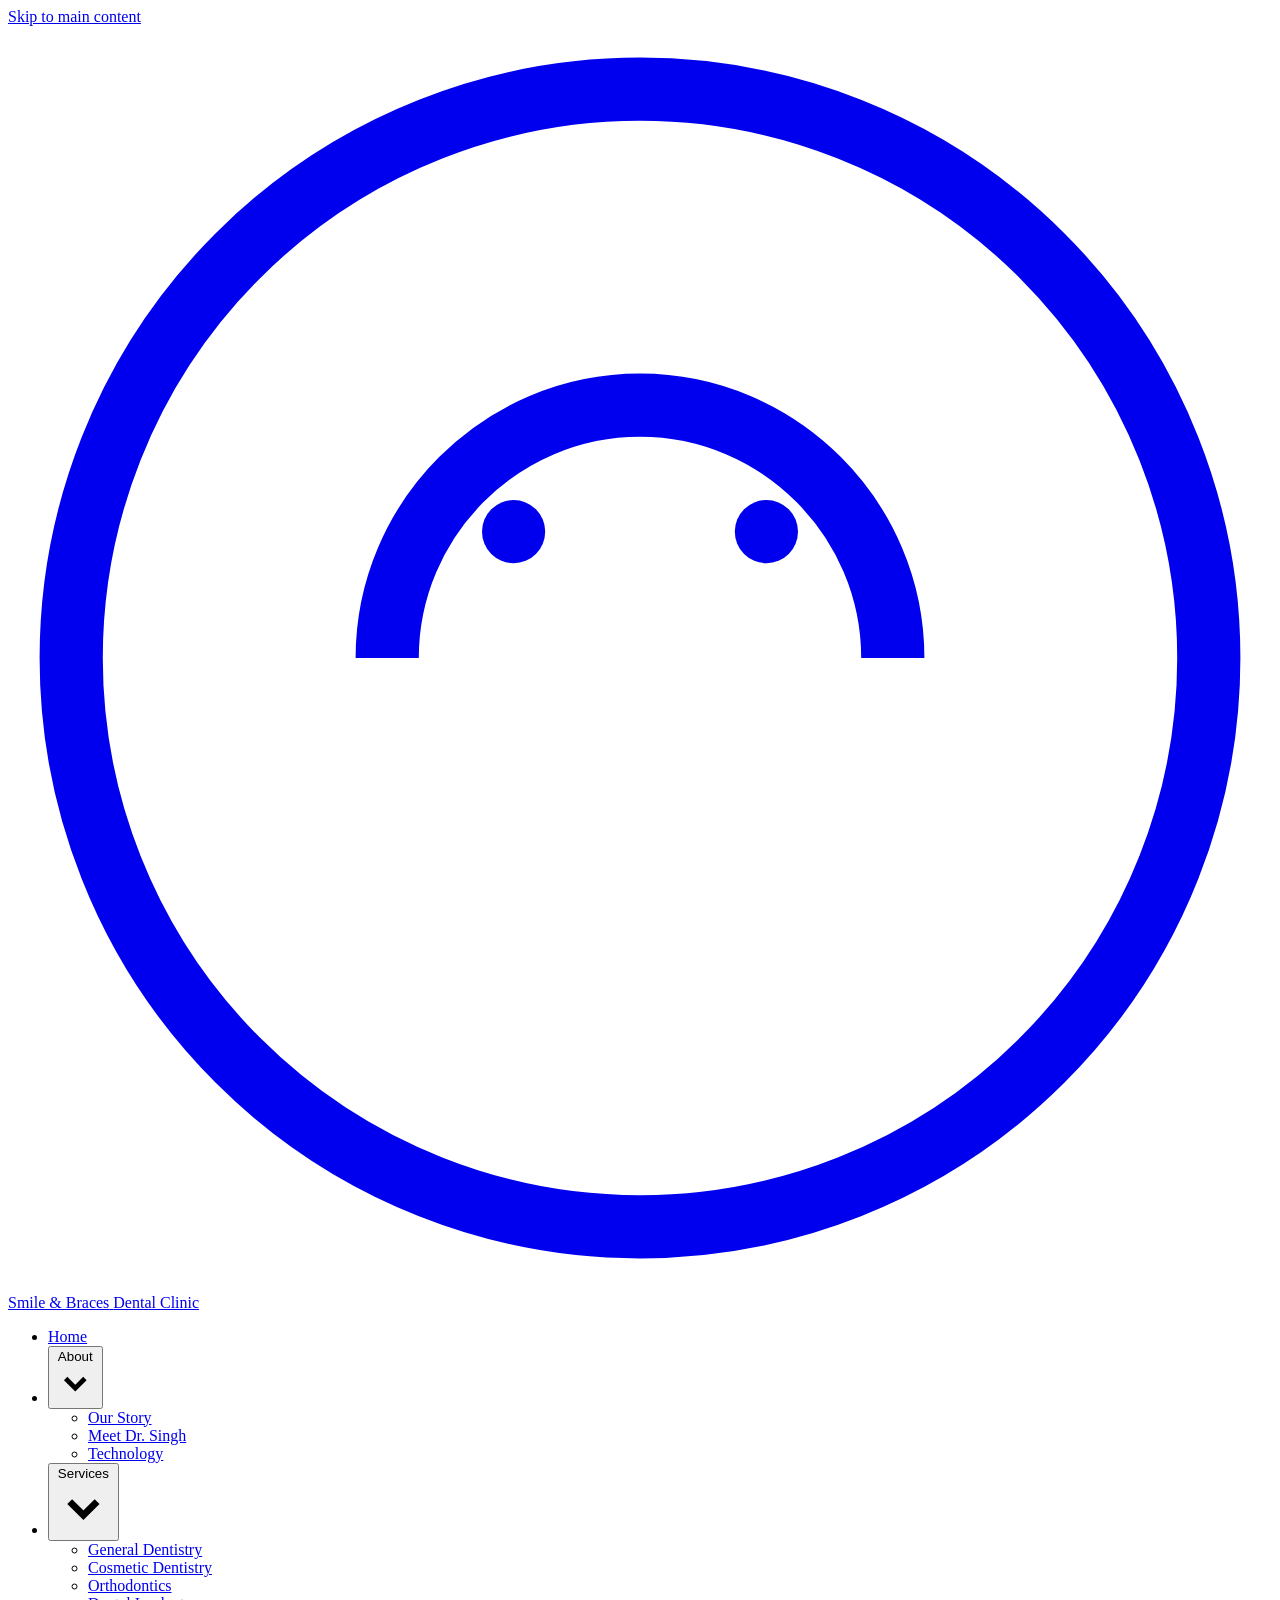
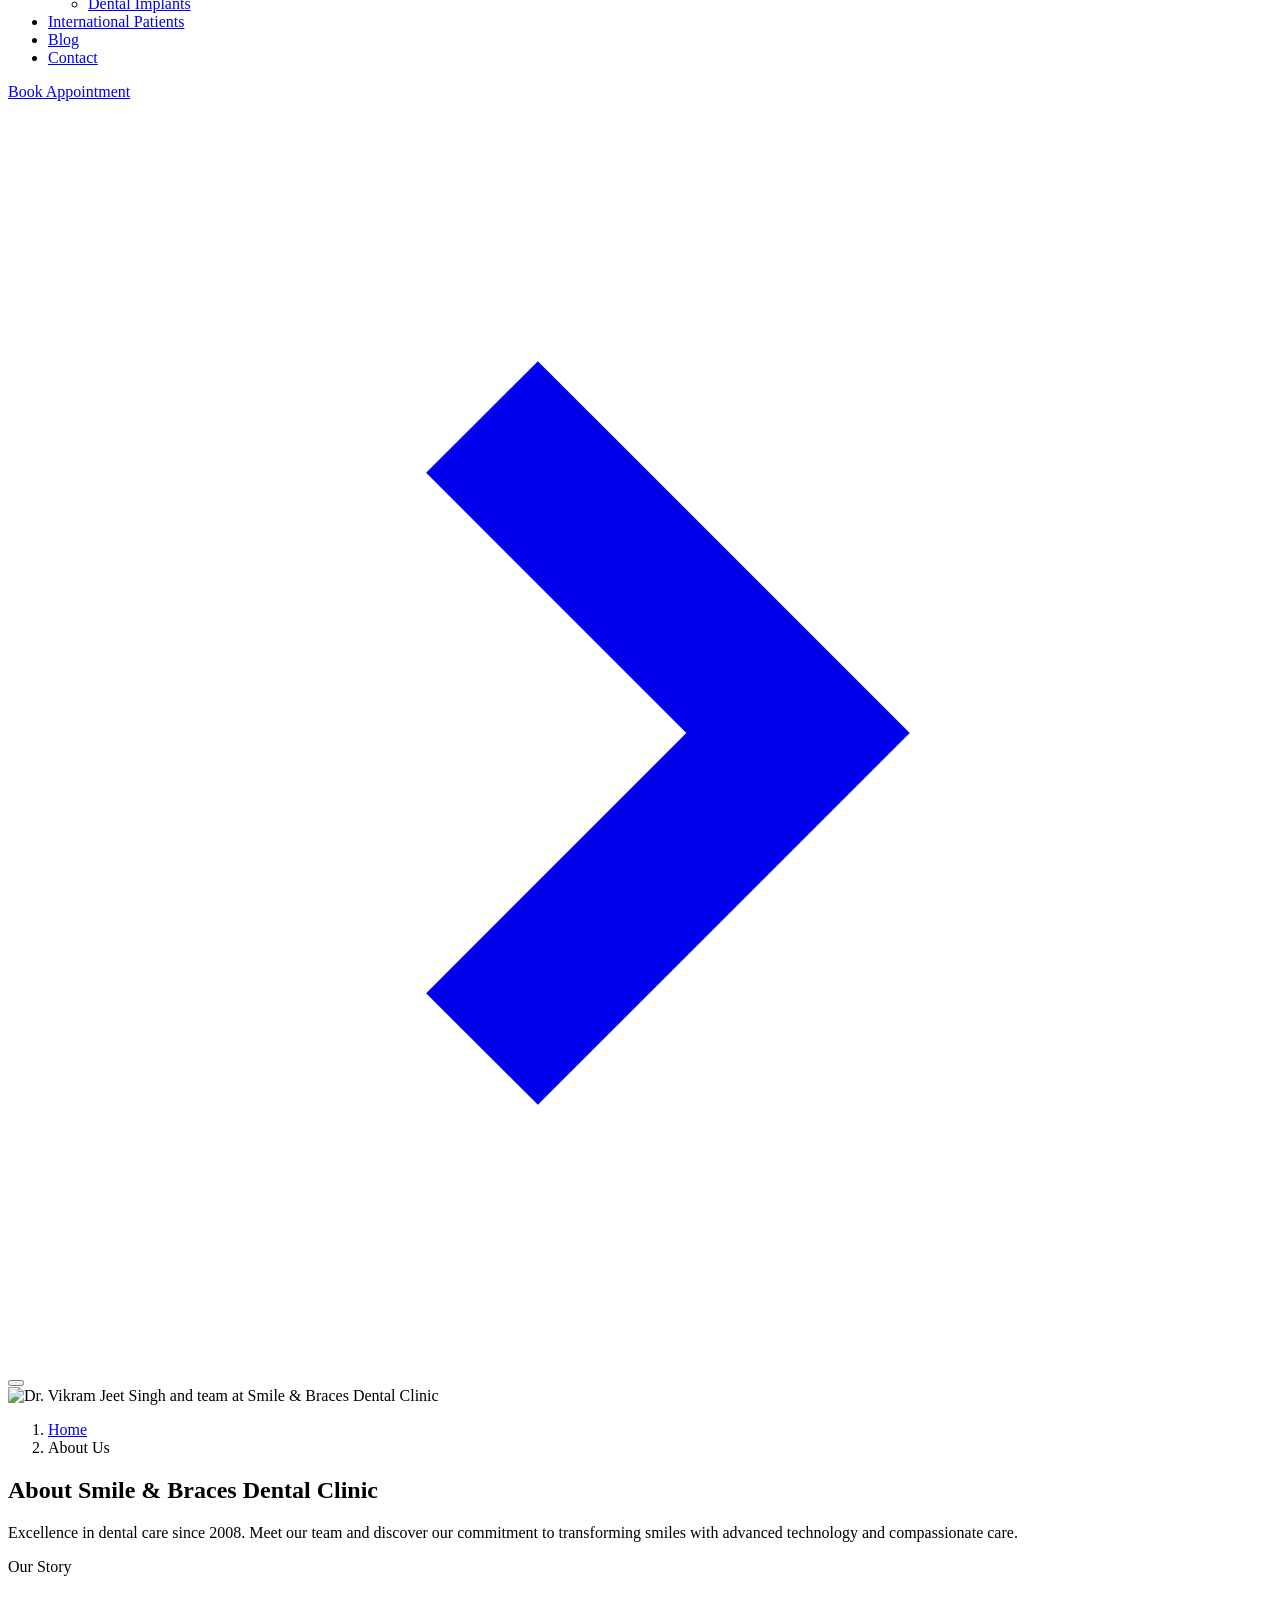
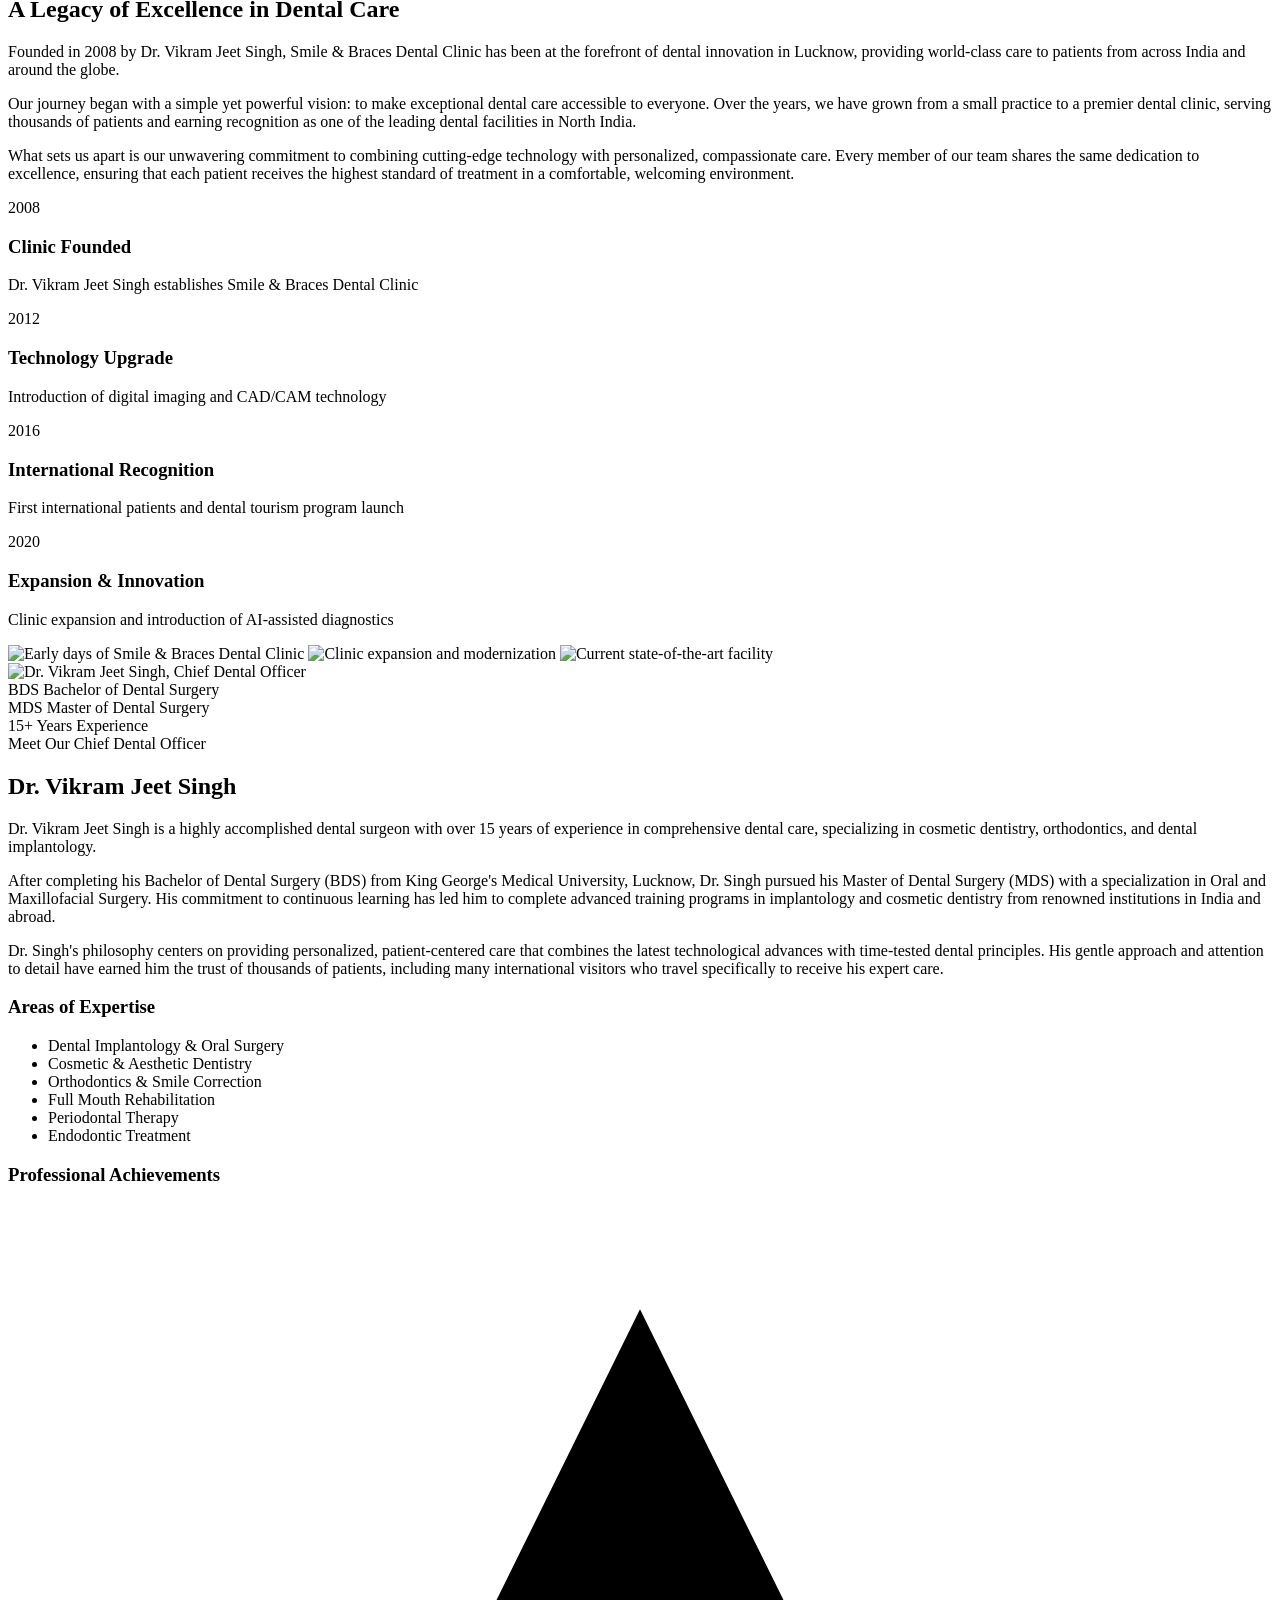
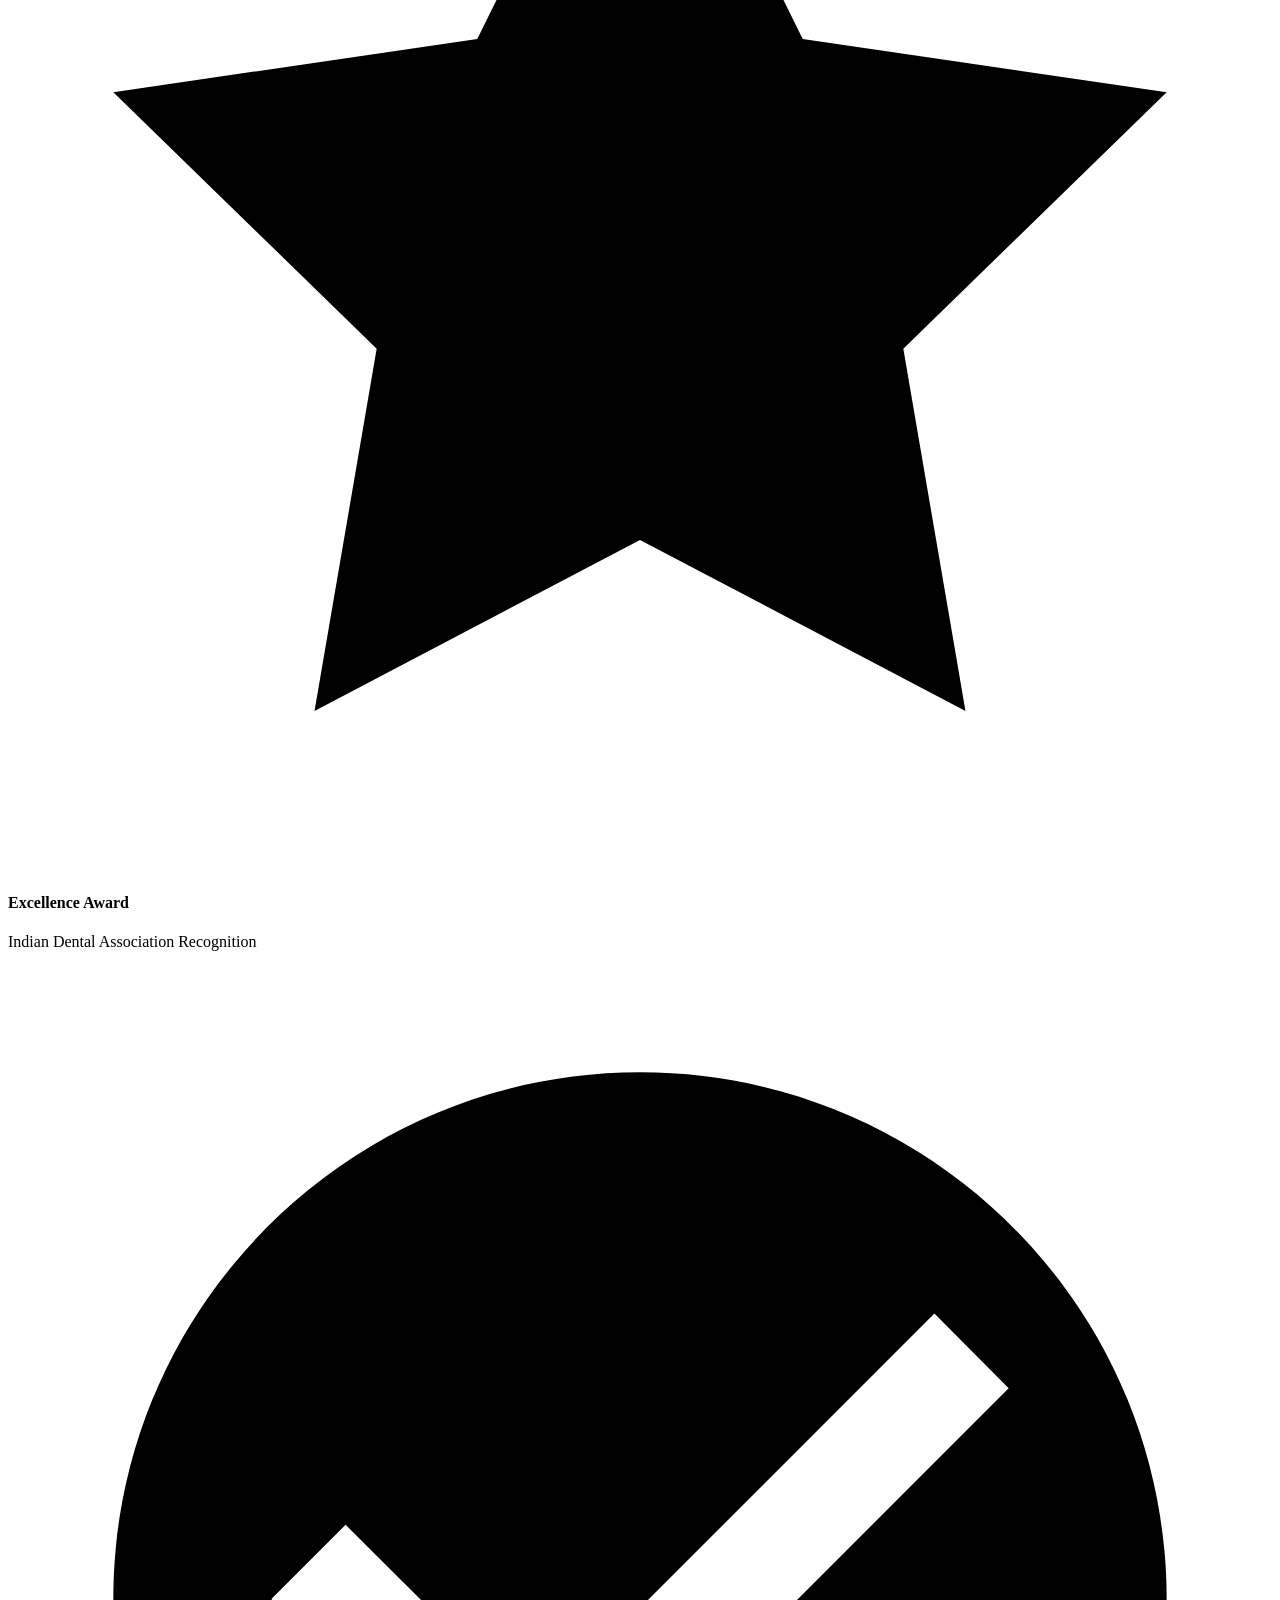
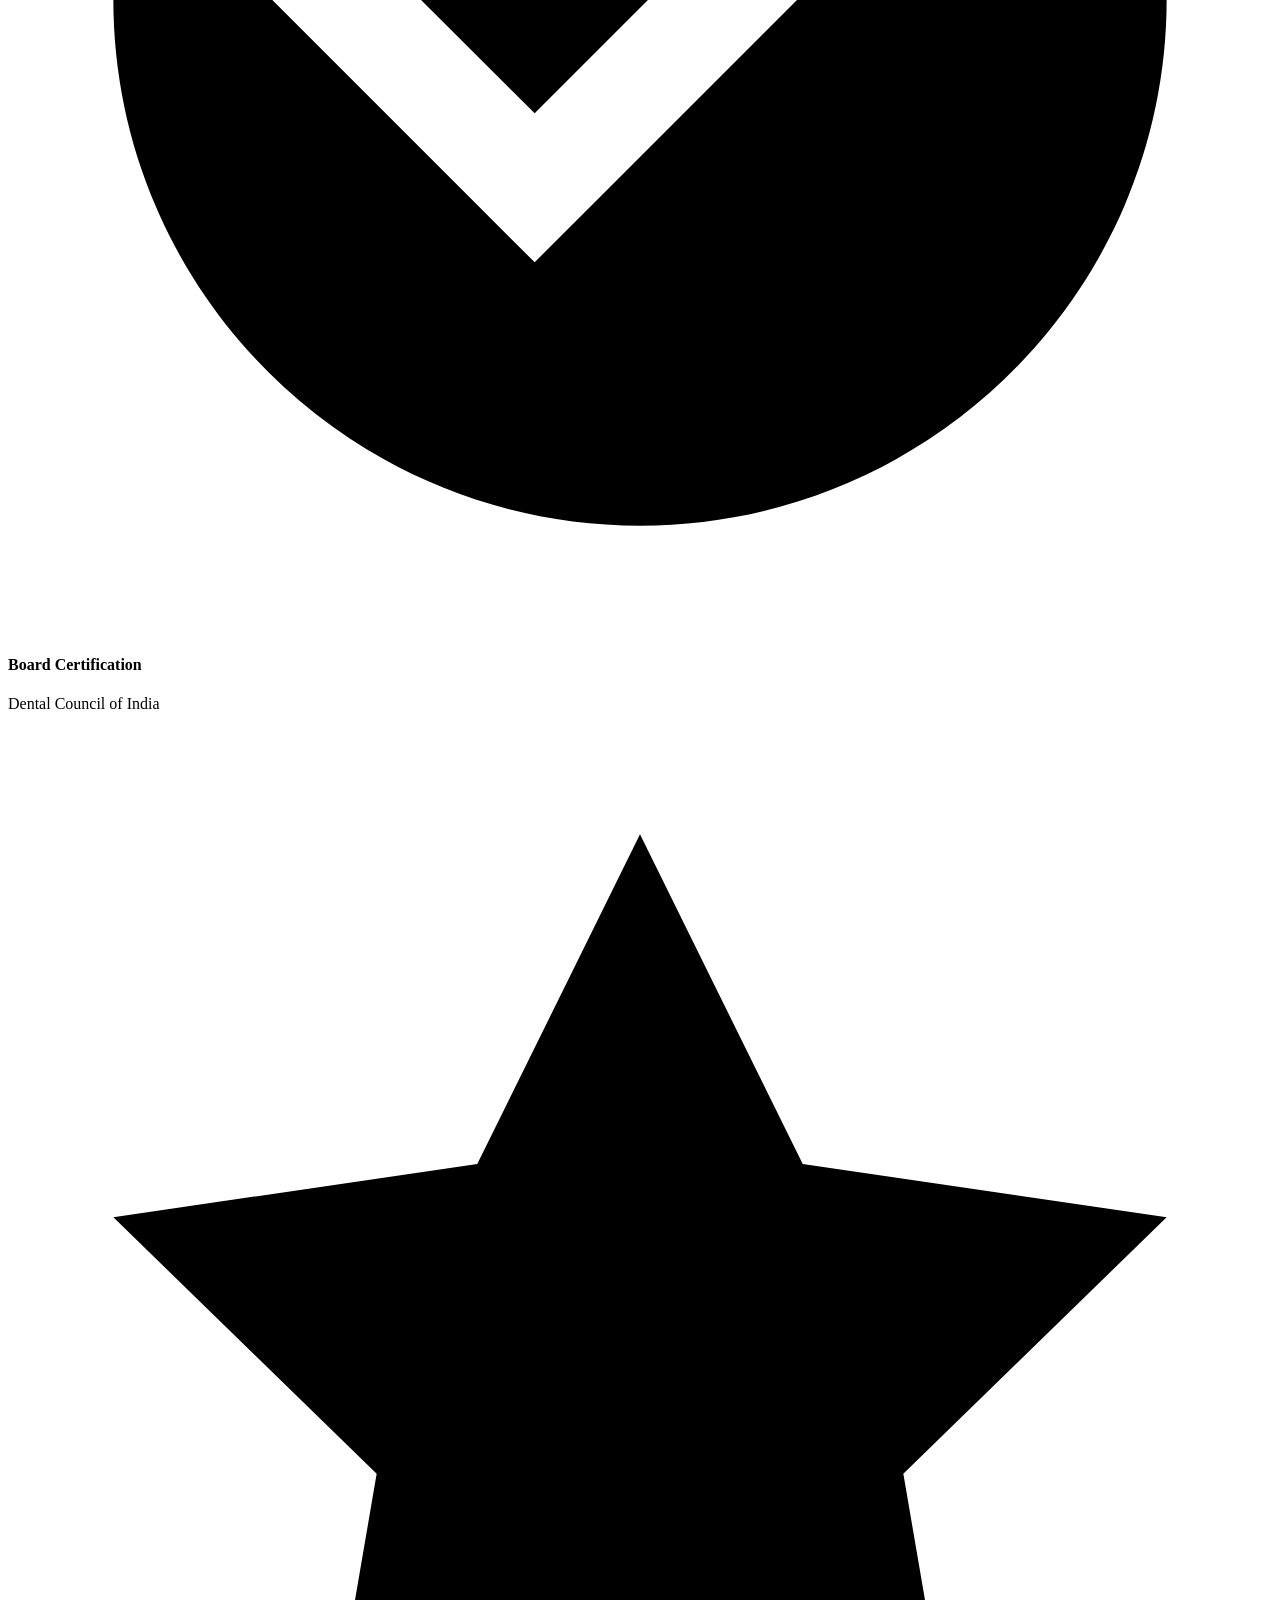
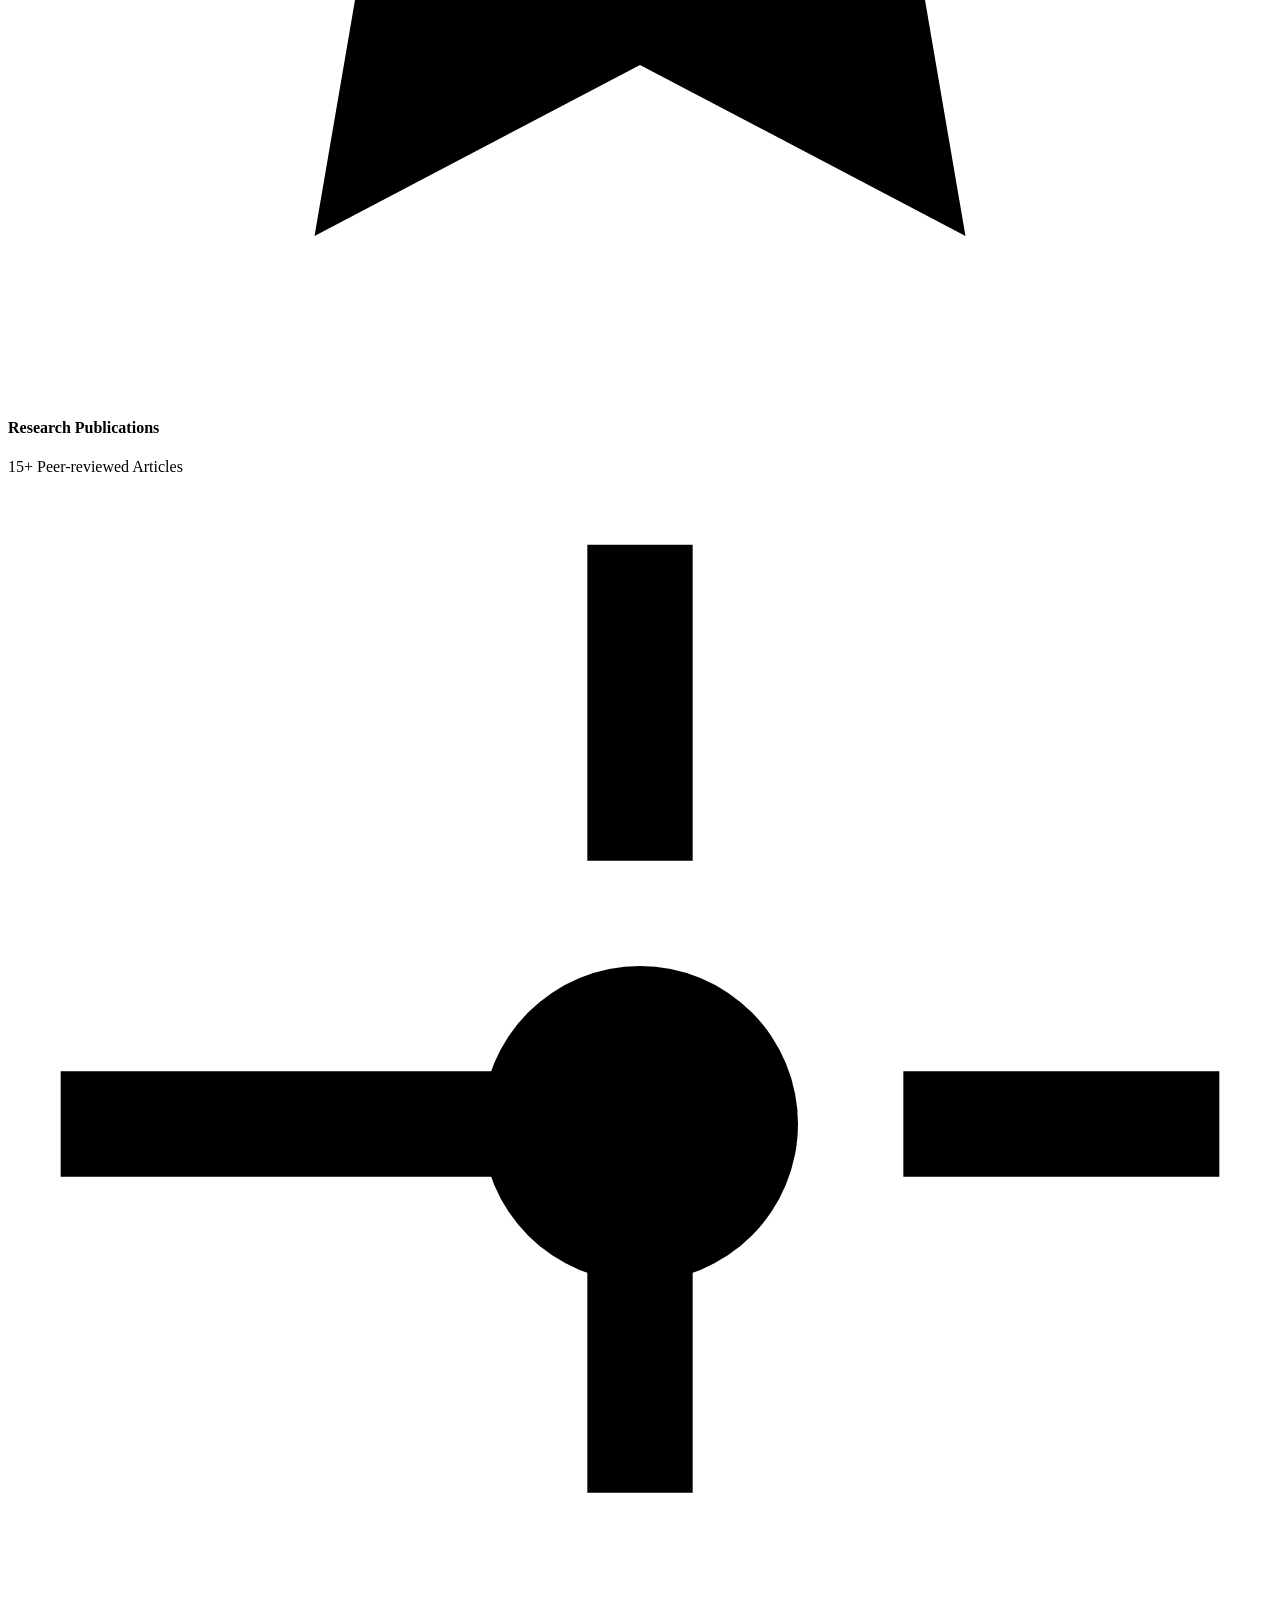
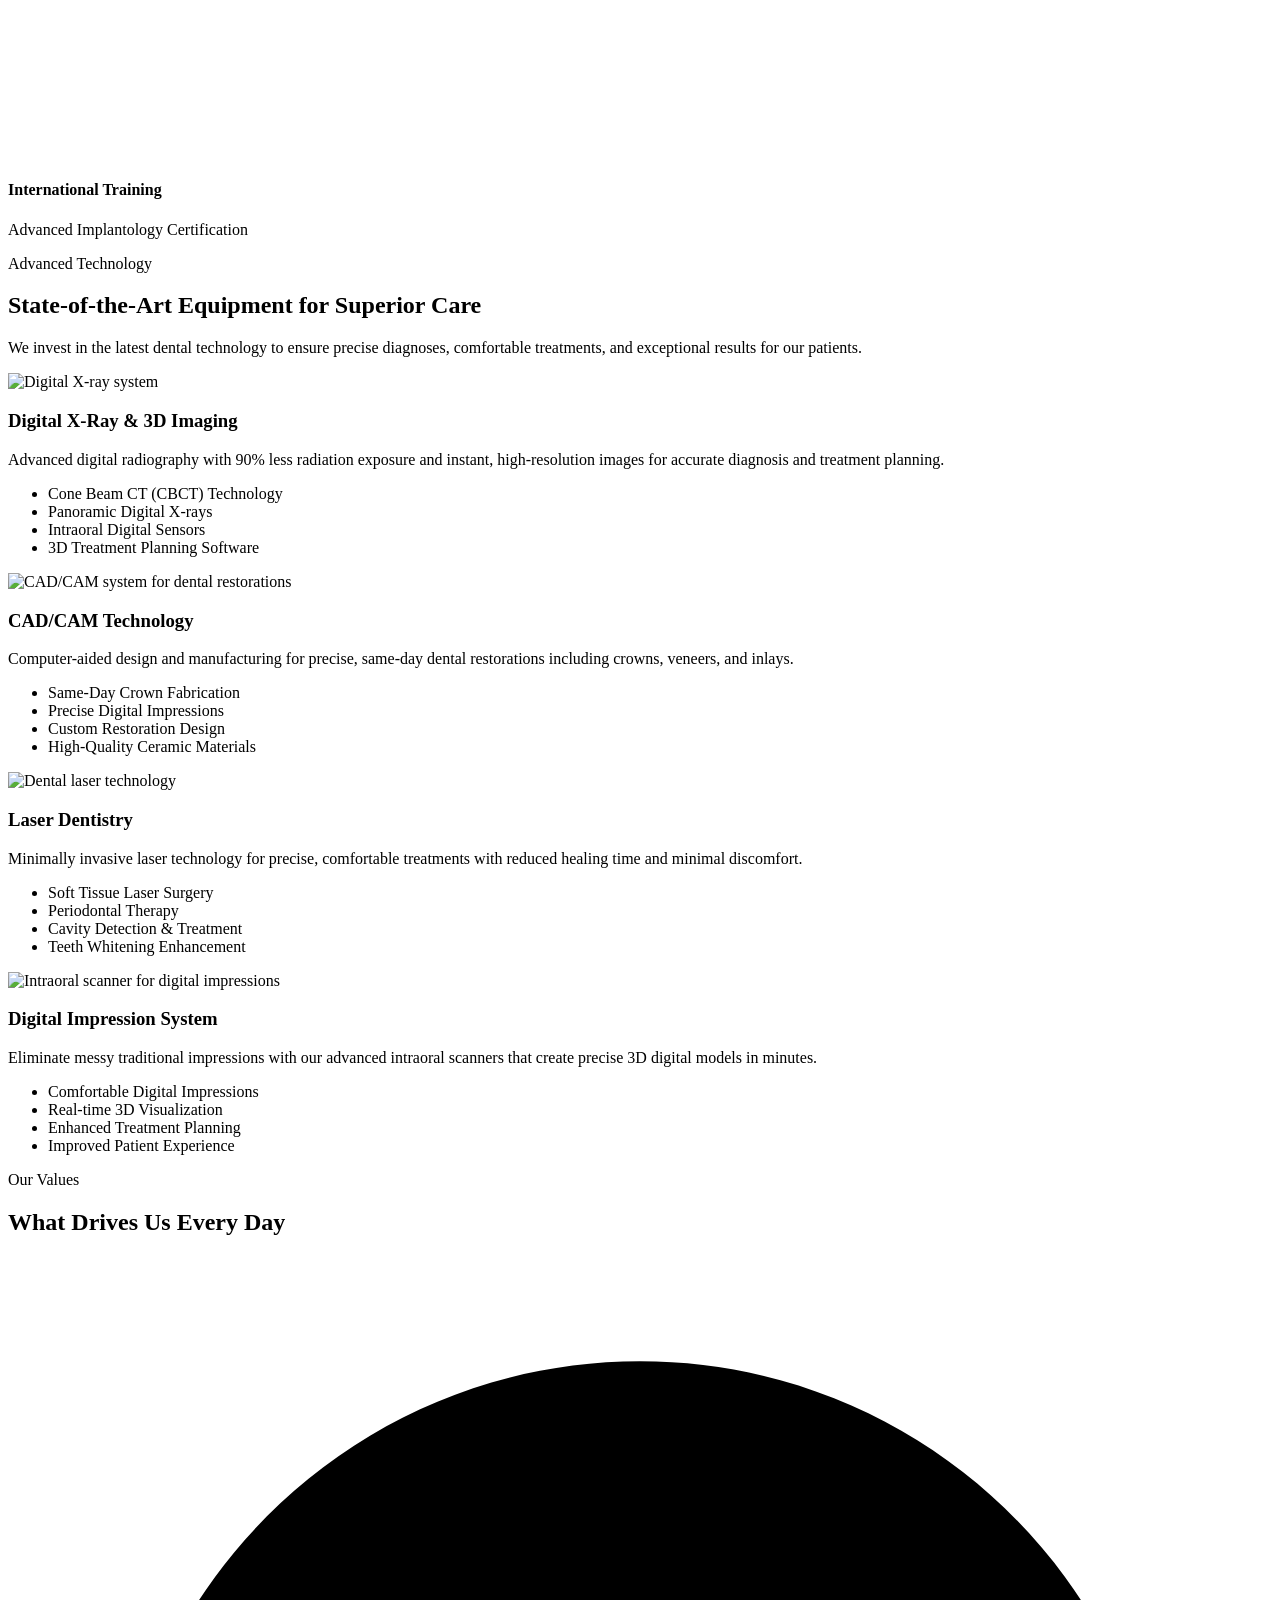
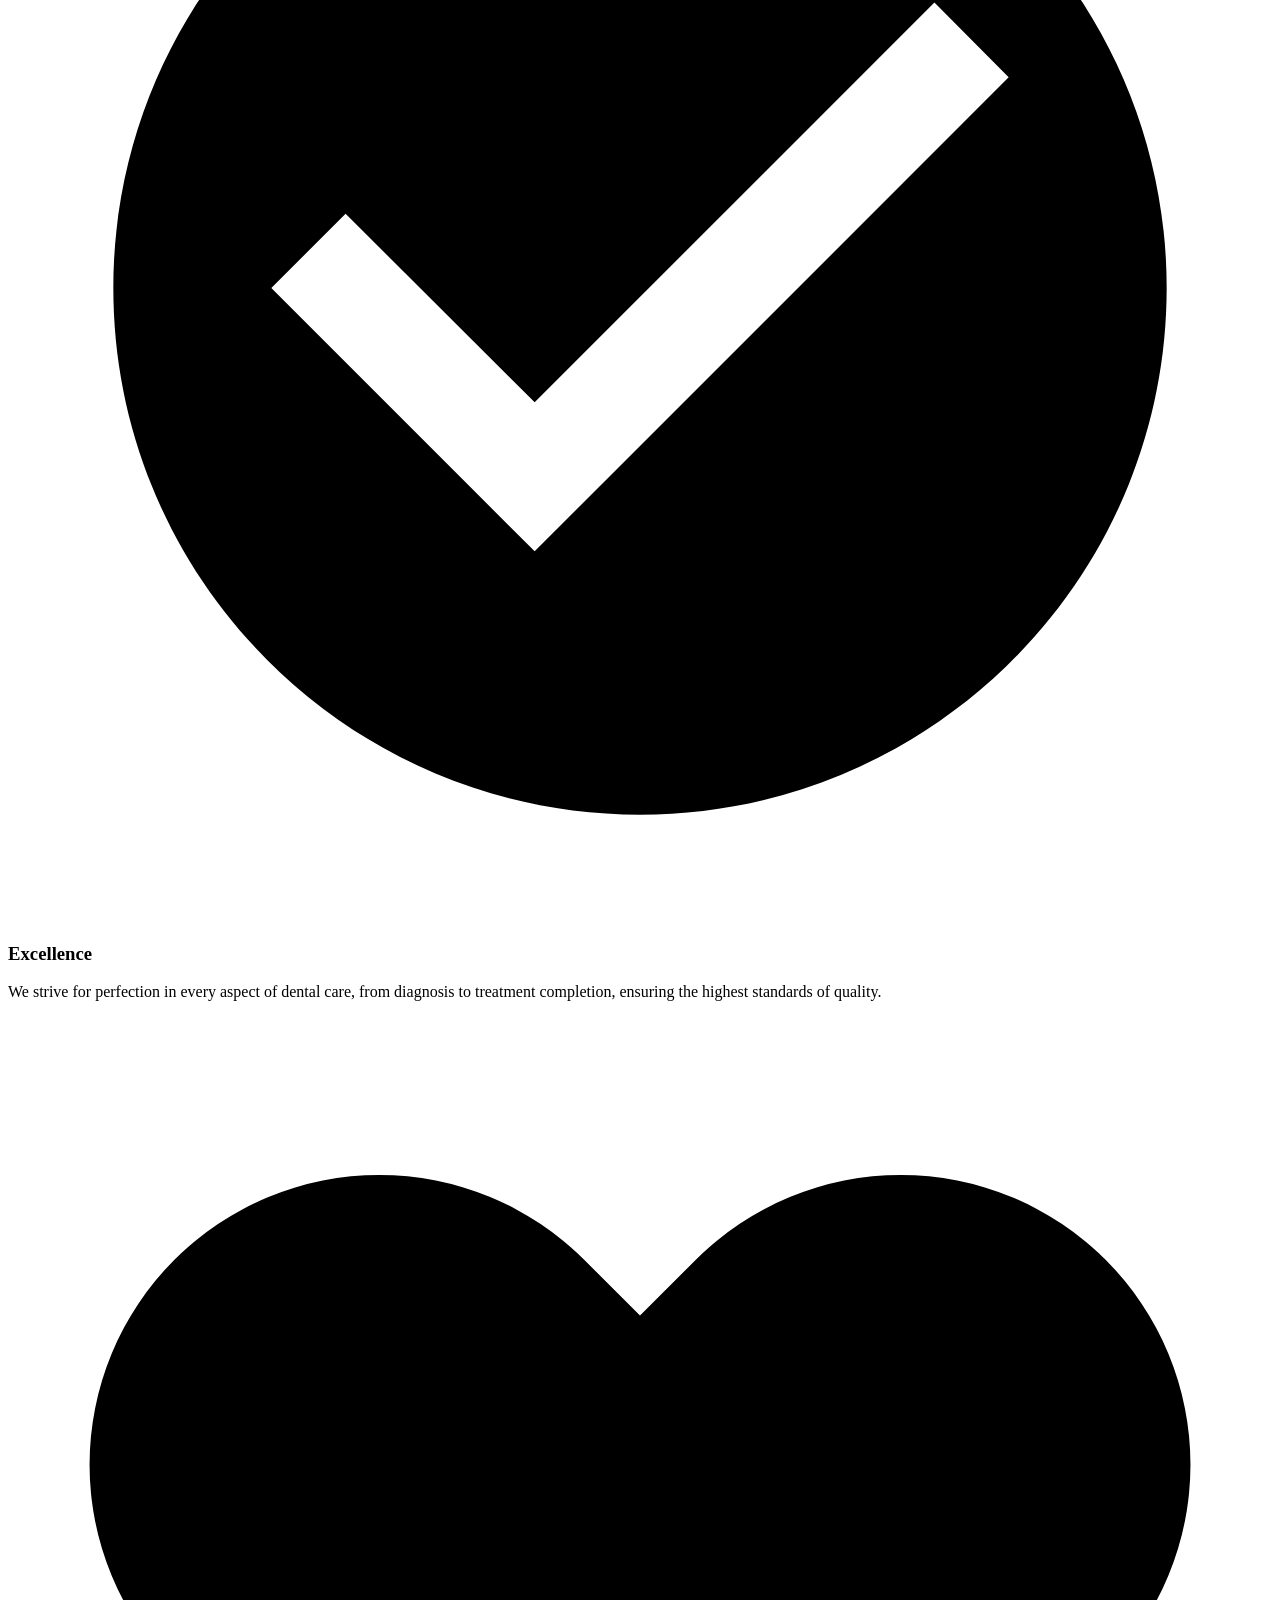
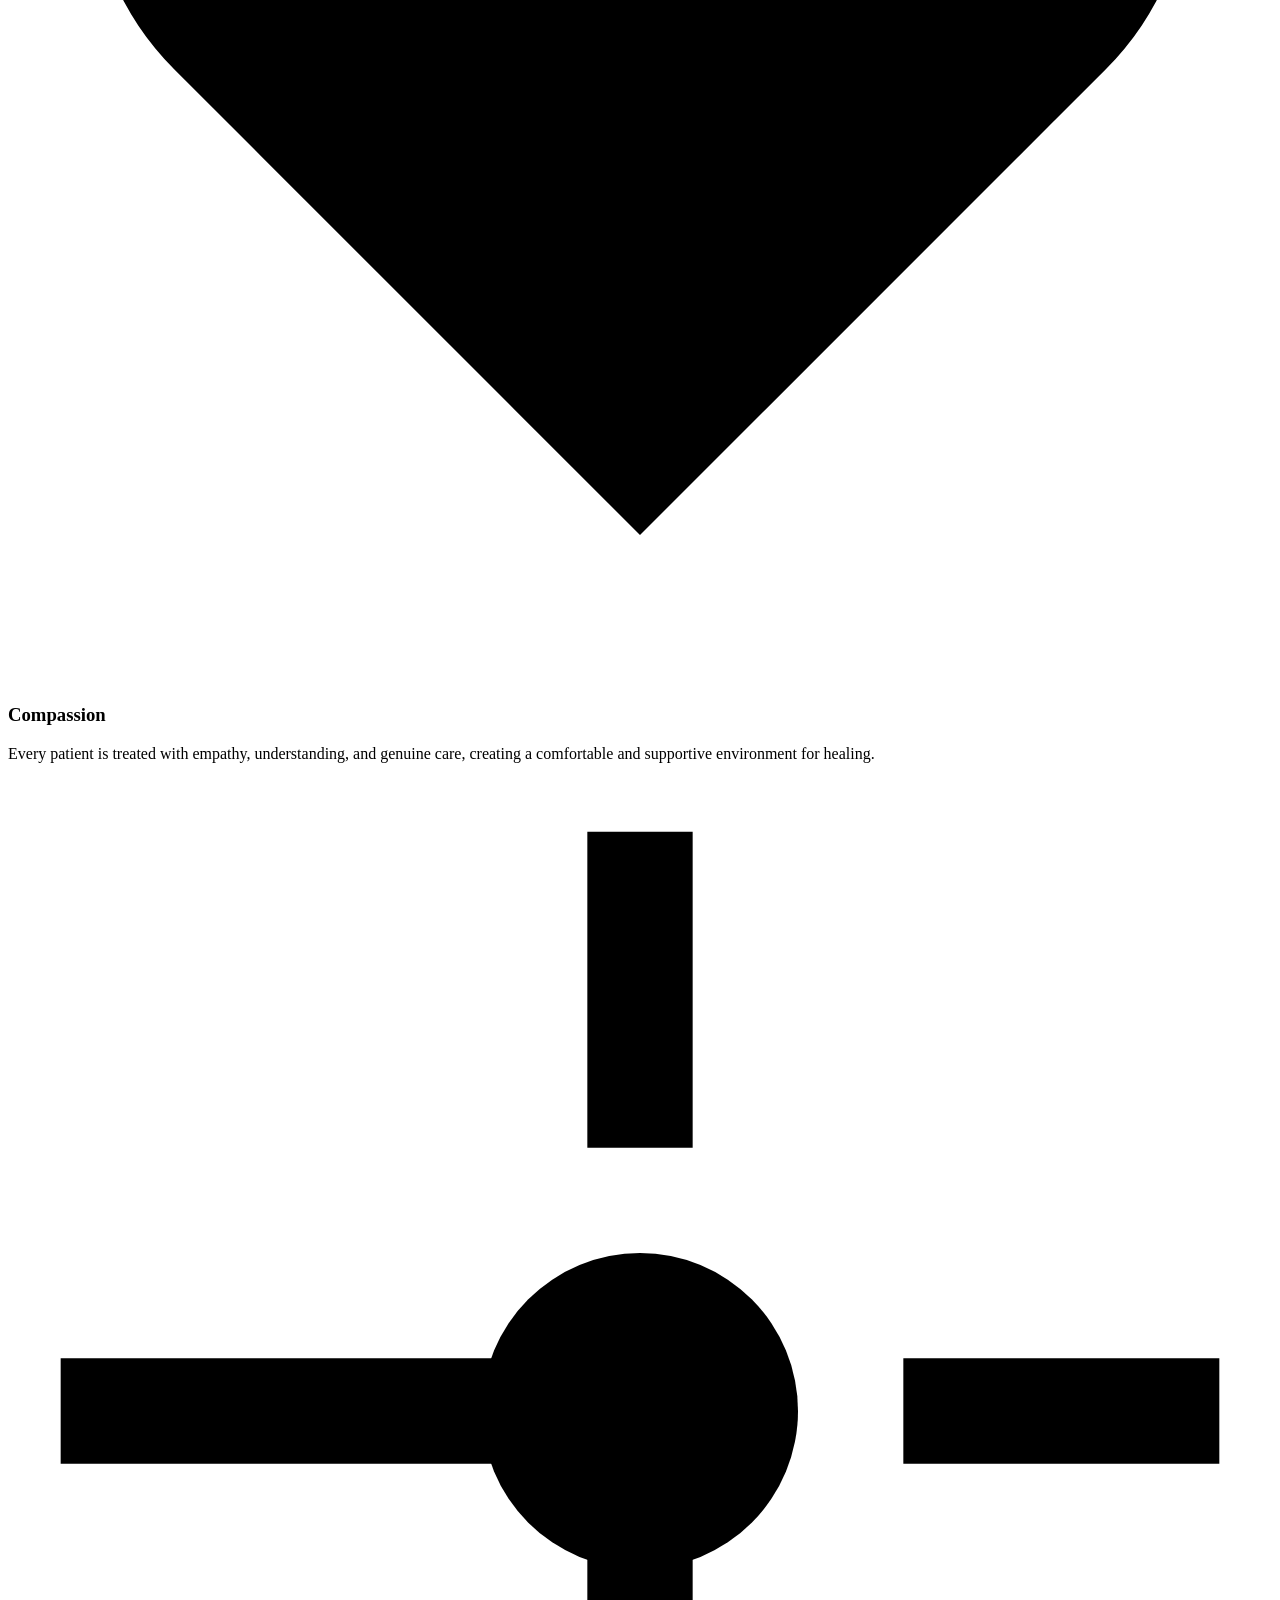
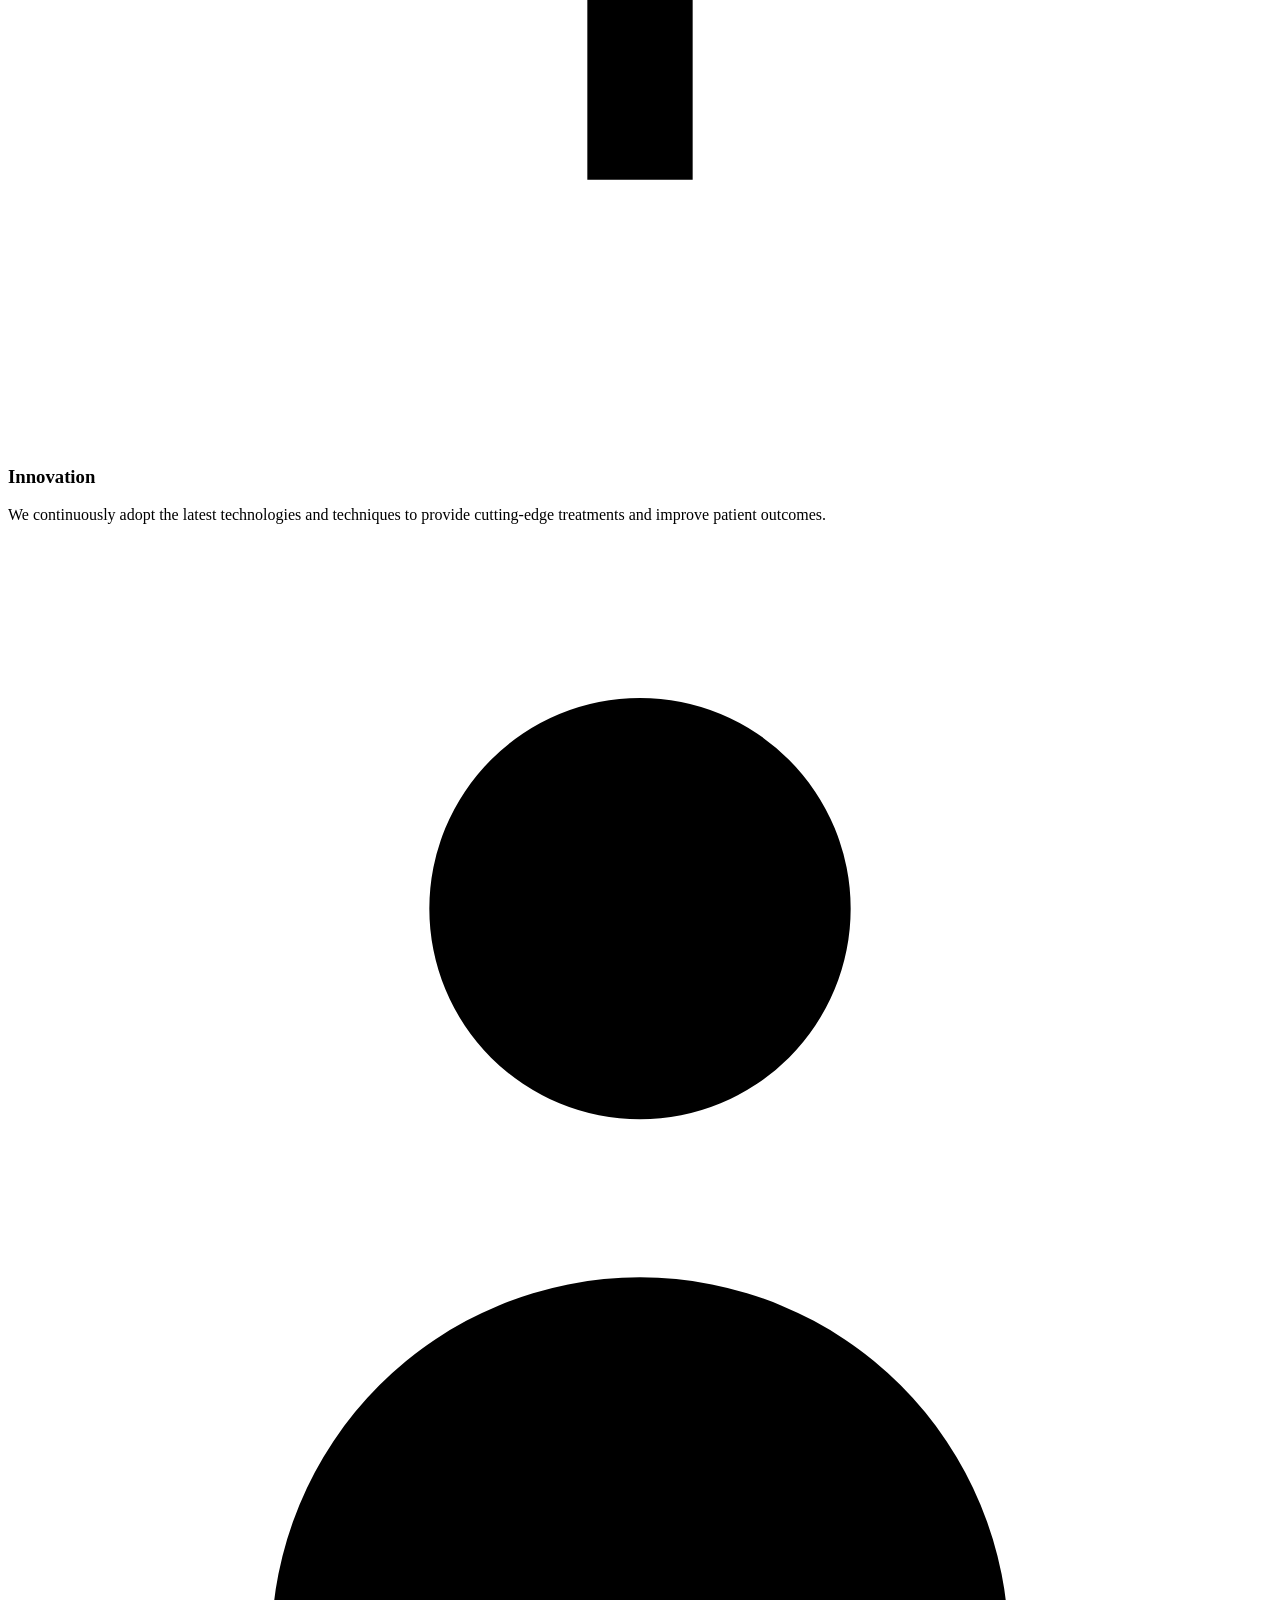
==== about.html @ df864075 "Add files via upload" ====
<!DOCTYPE html>
<html lang="en">
<head>
    <meta charset="UTF-8">
    <meta name="viewport" content="width=device-width, initial-scale=1.0">
    <meta name="description" content="Learn about Dr. Vikram Jeet Singh and Smile & Braces Dental Clinic. Our story, mission, and commitment to excellence in dental care.">
    <meta name="keywords" content="Dr. Vikram Jeet Singh, dental clinic Lucknow, about dentist, dental team, clinic history">
    <title>About Us - Dr. Vikram Jeet Singh | Smile & Braces Dental Clinic</title>
    
    <link rel="preload" href="css/main.css" as="style">
    <link rel="stylesheet" href="css/main.css">
    <link rel="stylesheet" href="css/animations.css">
    <link rel="icon" type="image/svg+xml" href="favicon.svg">
</head>
<body>
    <a href="#main-content" class="skip-link">Skip to main content</a>
    
    <!-- Header (same as index.html) -->
    <header class="header" role="banner">
        <nav class="nav" role="navigation" aria-label="Main navigation">
            <div class="nav__container">
                <div class="nav__brand">
                    <a href="/" class="nav__logo" aria-label="Smile & Braces Dental Clinic - Home">
                        <svg class="nav__logo-icon" viewBox="0 0 40 40" aria-hidden="true">
                            <circle cx="20" cy="20" r="18" fill="none" stroke="currentColor" stroke-width="2"/>
                            <path d="M12 20c0-4.4 3.6-8 8-8s8 3.6 8 8" fill="none" stroke="currentColor" stroke-width="2"/>
                            <circle cx="16" cy="16" r="1" fill="currentColor"/>
                            <circle cx="24" cy="16" r="1" fill="currentColor"/>
                        </svg>
                        <span class="nav__logo-text">
                            <span class="nav__logo-primary">Smile & Braces</span>
                            <span class="nav__logo-secondary">Dental Clinic</span>
                        </span>
                    </a>
                </div>
                
                <ul class="nav__menu" role="menubar">
                    <li class="nav__item" role="none">
                        <a href="/" class="nav__link" role="menuitem">Home</a>
                    </li>
                    <li class="nav__item nav__item--dropdown" role="none">
                        <button class="nav__link nav__dropdown-toggle nav__link--active" role="menuitem" aria-expanded="false" aria-haspopup="true" aria-current="page">
                            About
                            <svg class="nav__dropdown-icon" viewBox="0 0 16 16" aria-hidden="true">
                                <path d="M4 6l4 4 4-4" stroke="currentColor" stroke-width="2" fill="none"/>
                            </svg>
                        </button>
                        <ul class="nav__dropdown" role="menu">
                            <li role="none"><a href="about.html" class="nav__dropdown-link" role="menuitem">Our Story</a></li>
                            <li role="none"><a href="about.html#team" class="nav__dropdown-link" role="menuitem">Meet Dr. Singh</a></li>
                            <li role="none"><a href="about.html#technology" class="nav__dropdown-link" role="menuitem">Technology</a></li>
                        </ul>
                    </li>
                    <li class="nav__item nav__item--dropdown" role="none">
                        <button class="nav__link nav__dropdown-toggle" role="menuitem" aria-expanded="false" aria-haspopup="true">
                            Services
                            <svg class="nav__dropdown-icon" viewBox="0 0 16 16" aria-hidden="true">
                                <path d="M4 6l4 4 4-4" stroke="currentColor" stroke-width="2" fill="none"/>
                            </svg>
                        </button>
                        <ul class="nav__dropdown" role="menu">
                            <li role="none"><a href="services.html#general" class="nav__dropdown-link" role="menuitem">General Dentistry</a></li>
                            <li role="none"><a href="services.html#cosmetic" class="nav__dropdown-link" role="menuitem">Cosmetic Dentistry</a></li>
                            <li role="none"><a href="services.html#orthodontics" class="nav__dropdown-link" role="menuitem">Orthodontics</a></li>
                            <li role="none"><a href="services.html#implants" class="nav__dropdown-link" role="menuitem">Dental Implants</a></li>
                        </ul>
                    </li>
                    <li class="nav__item" role="none">
                        <a href="international-patients.html" class="nav__link" role="menuitem">International Patients</a>
                    </li>
                    <li class="nav__item" role="none">
                        <a href="blog.html" class="nav__link" role="menuitem">Blog</a>
                    </li>
                    <li class="nav__item" role="none">
                        <a href="contact.html" class="nav__link" role="menuitem">Contact</a>
                    </li>
                </ul>
                
                <div class="nav__actions">
                    <a href="appointment.html" class="btn btn--primary btn--nav">
                        <span>Book Appointment</span>
                        <svg class="btn__icon" viewBox="0 0 16 16" aria-hidden="true">
                            <path d="M6 12l4-4-4-4" stroke="currentColor" stroke-width="2" fill="none"/>
                        </svg>
                    </a>
                </div>
                
                <button class="nav__mobile-toggle" aria-label="Toggle mobile menu" aria-expanded="false">
                    <span class="nav__mobile-line"></span>
                    <span class="nav__mobile-line"></span>
                    <span class="nav__mobile-line"></span>
                </button>
            </div>
        </nav>
    </header>
    
    <main id="main-content" role="main">
        <!-- Page Hero -->
        <section class="page-hero" aria-labelledby="page-hero-title">
            <div class="page-hero__background">
                <img src="images/about-hero.jpg" alt="Dr. Vikram Jeet Singh and team at Smile & Braces Dental Clinic" class="page-hero__image">
                <div class="page-hero__overlay"></div>
            </div>
            <div class="container">
                <div class="page-hero__content">
                    <nav class="breadcrumb" aria-label="Breadcrumb">
                        <ol class="breadcrumb__list">
                            <li class="breadcrumb__item">
                                <a href="/" class="breadcrumb__link">Home</a>
                            </li>
                            <li class="breadcrumb__item breadcrumb__item--current" aria-current="page">
                                About Us
                            </li>
                        </ol>
                    </nav>
                    <h1 id="page-hero-title" class="page-hero__title">
                        About Smile & Braces Dental Clinic
                    </h1>
                    <p class="page-hero__subtitle">
                        Excellence in dental care since 2008. Meet our team and discover our commitment 
                        to transforming smiles with advanced technology and compassionate care.
                    </p>
                </div>
            </div>
        </section>
        
        <!-- Our Story Section -->
        <section class="story" aria-labelledby="story-title">
            <div class="container">
                <div class="story__grid">
                    <div class="story__content">
                        <div class="section-header">
                            <span class="section-header__label">Our Story</span>
                            <h2 id="story-title" class="section-header__title">
                                A Legacy of Excellence in Dental Care
                            </h2>
                        </div>
                        
                        <div class="story__text">
                            <p class="text-large">
                                Founded in 2008 by Dr. Vikram Jeet Singh, Smile & Braces Dental Clinic has been 
                                at the forefront of dental innovation in Lucknow, providing world-class care to 
                                patients from across India and around the globe.
                            </p>
                            <p>
                                Our journey began with a simple yet powerful vision: to make exceptional dental 
                                care accessible to everyone. Over the years, we have grown from a small practice 
                                to a premier dental clinic, serving thousands of patients and earning recognition 
                                as one of the leading dental facilities in North India.
                            </p>
                            <p>
                                What sets us apart is our unwavering commitment to combining cutting-edge technology 
                                with personalized, compassionate care. Every member of our team shares the same 
                                dedication to excellence, ensuring that each patient receives the highest standard 
                                of treatment in a comfortable, welcoming environment.
                            </p>
                        </div>
                        
                        <div class="story__milestones">
                            <div class="milestone">
                                <div class="milestone__year">2008</div>
                                <div class="milestone__content">
                                    <h3 class="milestone__title">Clinic Founded</h3>
                                    <p class="milestone__text">Dr. Vikram Jeet Singh establishes Smile & Braces Dental Clinic</p>
                                </div>
                            </div>
                            <div class="milestone">
                                <div class="milestone__year">2012</div>
                                <div class="milestone__content">
                                    <h3 class="milestone__title">Technology Upgrade</h3>
                                    <p class="milestone__text">Introduction of digital imaging and CAD/CAM technology</p>
                                </div>
                            </div>
                            <div class="milestone">
                                <div class="milestone__year">2016</div>
                                <div class="milestone__content">
                                    <h3 class="milestone__title">International Recognition</h3>
                                    <p class="milestone__text">First international patients and dental tourism program launch</p>
                                </div>
                            </div>
                            <div class="milestone">
                                <div class="milestone__year">2020</div>
                                <div class="milestone__content">
                                    <h3 class="milestone__title">Expansion & Innovation</h3>
                                    <p class="milestone__text">Clinic expansion and introduction of AI-assisted diagnostics</p>
                                </div>
                            </div>
                        </div>
                    </div>
                    
                    <div class="story__media">
                        <div class="story__image-grid">
                            <img src="images/clinic-history-1.jpg" alt="Early days of Smile & Braces Dental Clinic" class="story__image" loading="lazy">
                            <img src="images/clinic-history-2.jpg" alt="Clinic expansion and modernization" class="story__image" loading="lazy">
                            <img src="images/clinic-current.jpg" alt="Current state-of-the-art facility" class="story__image" loading="lazy">
                        </div>
                    </div>
                </div>
            </div>
        </section>
        
        <!-- Meet Dr. Singh Section -->
        <section id="team" class="doctor" aria-labelledby="doctor-title">
            <div class="container">
                <div class="doctor__grid">
                    <div class="doctor__media">
                        <div class="doctor__image-container">
                            <img src="images/dr-vikram-professional.jpg" alt="Dr. Vikram Jeet Singh, Chief Dental Officer" class="doctor__image" loading="lazy">
                            <div class="doctor__credentials">
                                <div class="credential">
                                    <span class="credential__label">BDS</span>
                                    <span class="credential__text">Bachelor of Dental Surgery</span>
                                </div>
                                <div class="credential">
                                    <span class="credential__label">MDS</span>
                                    <span class="credential__text">Master of Dental Surgery</span>
                                </div>
                                <div class="credential">
                                    <span class="credential__label">15+</span>
                                    <span class="credential__text">Years Experience</span>
                                </div>
                            </div>
                        </div>
                    </div>
                    
                    <div class="doctor__content">
                        <div class="section-header">
                            <span class="section-header__label">Meet Our Chief Dental Officer</span>
                            <h2 id="doctor-title" class="section-header__title">
                                Dr. Vikram Jeet Singh
                            </h2>
                        </div>
                        
                        <div class="doctor__bio">
                            <p class="text-large">
                                Dr. Vikram Jeet Singh is a highly accomplished dental surgeon with over 15 years 
                                of experience in comprehensive dental care, specializing in cosmetic dentistry, 
                                orthodontics, and dental implantology.
                            </p>
                            <p>
                                After completing his Bachelor of Dental Surgery (BDS) from King George's Medical 
                                University, Lucknow, Dr. Singh pursued his Master of Dental Surgery (MDS) with a 
                                specialization in Oral and Maxillofacial Surgery. His commitment to continuous 
                                learning has led him to complete advanced training programs in implantology and 
                                cosmetic dentistry from renowned institutions in India and abroad.
                            </p>
                            <p>
                                Dr. Singh's philosophy centers on providing personalized, patient-centered care 
                                that combines the latest technological advances with time-tested dental principles. 
                                His gentle approach and attention to detail have earned him the trust of thousands 
                                of patients, including many international visitors who travel specifically to 
                                receive his expert care.
                            </p>
                        </div>
                        
                        <div class="doctor__specializations">
                            <h3 class="doctor__specializations-title">Areas of Expertise</h3>
                            <ul class="doctor__specializations-list">
                                <li>Dental Implantology & Oral Surgery</li>
                                <li>Cosmetic & Aesthetic Dentistry</li>
                                <li>Orthodontics & Smile Correction</li>
                                <li>Full Mouth Rehabilitation</li>
                                <li>Periodontal Therapy</li>
                                <li>Endodontic Treatment</li>
                            </ul>
                        </div>
                        
                        <div class="doctor__achievements">
                            <h3 class="doctor__achievements-title">Professional Achievements</h3>
                            <div class="achievement-grid">
                                <div class="achievement">
                                    <div class="achievement__icon">
                                        <svg viewBox="0 0 24 24" aria-hidden="true">
                                            <path d="M12 2l3.09 6.26L22 9.27l-5 4.87 1.18 6.88L12 17.77l-6.18 3.25L7 14.14 2 9.27l6.91-1.01L12 2z" fill="currentColor"/>
                                        </svg>
                                    </div>
                                    <div class="achievement__content">
                                        <h4 class="achievement__title">Excellence Award</h4>
                                        <p class="achievement__text">Indian Dental Association Recognition</p>
                                    </div>
                                </div>
                                <div class="achievement">
                                    <div class="achievement__icon">
                                        <svg viewBox="0 0 24 24" aria-hidden="true">
                                            <path d="M12 2C6.48 2 2 6.48 2 12s4.48 10 10 10 10-4.48 10-10S17.52 2 12 2zm-2 15l-5-5 1.41-1.41L10 14.17l7.59-7.59L19 8l-9 9z" fill="currentColor"/>
                                        </svg>
                                    </div>
                                    <div class="achievement__content">
                                        <h4 class="achievement__title">Board Certification</h4>
                                        <p class="achievement__text">Dental Council of India</p>
                                    </div>
                                </div>
                                <div class="achievement">
                                    <div class="achievement__icon">
                                        <svg viewBox="0 0 24 24" aria-hidden="true">
                                            <path d="M12 2l3.09 6.26L22 9.27l-5 4.87 1.18 6.88L12 17.77l-6.18 3.25L7 14.14 2 9.27l6.91-1.01L12 2z" fill="currentColor"/>
                                        </svg>
                                    </div>
                                    <div class="achievement__content">
                                        <h4 class="achievement__title">Research Publications</h4>
                                        <p class="achievement__text">15+ Peer-reviewed Articles</p>
                                    </div>
                                </div>
                                <div class="achievement">
                                    <div class="achievement__icon">
                                        <svg viewBox="0 0 24 24" aria-hidden="true">
                                            <circle cx="12" cy="12" r="3" fill="currentColor"/>
                                            <path d="M12 1v6m0 6v6m11-7h-6m-6 0H1" stroke="currentColor" stroke-width="2"/>
                                        </svg>
                                    </div>
                                    <div class="achievement__content">
                                        <h4 class="achievement__title">International Training</h4>
                                        <p class="achievement__text">Advanced Implantology Certification</p>
                                    </div>
                                </div>
                            </div>
                        </div>
                    </div>
                </div>
            </div>
        </section>
        
        <!-- Technology Section -->
        <section id="technology" class="technology" aria-labelledby="technology-title">
            <div class="container">
                <div class="section-header section-header--center">
                    <span class="section-header__label">Advanced Technology</span>
                    <h2 id="technology-title" class="section-header__title">
                        State-of-the-Art Equipment for Superior Care
                    </h2>
                    <p class="section-header__text">
                        We invest in the latest dental technology to ensure precise diagnoses, 
                        comfortable treatments, and exceptional results for our patients.
                    </p>
                </div>
                
                <div class="technology__grid">
                    <div class="tech-card">
                        <div class="tech-card__media">
                            <img src="images/tech-digital-xray.jpg" alt="Digital X-ray system" class="tech-card__image" loading="lazy">
                        </div>
                        <div class="tech-card__content">
                            <h3 class="tech-card__title">Digital X-Ray & 3D Imaging</h3>
                            <p class="tech-card__text">
                                Advanced digital radiography with 90% less radiation exposure and instant, 
                                high-resolution images for accurate diagnosis and treatment planning.
                            </p>
                            <ul class="tech-card__features">
                                <li>Cone Beam CT (CBCT) Technology</li>
                                <li>Panoramic Digital X-rays</li>
                                <li>Intraoral Digital Sensors</li>
                                <li>3D Treatment Planning Software</li>
                            </ul>
                        </div>
                    </div>
                    
                    <div class="tech-card">
                        <div class="tech-card__media">
                            <img src="images/tech-cad-cam.jpg" alt="CAD/CAM system for dental restorations" class="tech-card__image" loading="lazy">
                        </div>
                        <div class="tech-card__content">
                            <h3 class="tech-card__title">CAD/CAM Technology</h3>
                            <p class="tech-card__text">
                                Computer-aided design and manufacturing for precise, same-day dental 
                                restorations including crowns, veneers, and inlays.
                            </p>
                            <ul class="tech-card__features">
                                <li>Same-Day Crown Fabrication</li>
                                <li>Precise Digital Impressions</li>
                                <li>Custom Restoration Design</li>
                                <li>High-Quality Ceramic Materials</li>
                            </ul>
                        </div>
                    </div>
                    
                    <div class="tech-card">
                        <div class="tech-card__media">
                            <img src="images/tech-laser.jpg" alt="Dental laser technology" class="tech-card__image" loading="lazy">
                        </div>
                        <div class="tech-card__content">
                            <h3 class="tech-card__title">Laser Dentistry</h3>
                            <p class="tech-card__text">
                                Minimally invasive laser technology for precise, comfortable treatments 
                                with reduced healing time and minimal discomfort.
                            </p>
                            <ul class="tech-card__features">
                                <li>Soft Tissue Laser Surgery</li>
                                <li>Periodontal Therapy</li>
                                <li>Cavity Detection & Treatment</li>
                                <li>Teeth Whitening Enhancement</li>
                            </ul>
                        </div>
                    </div>
                    
                    <div class="tech-card">
                        <div class="tech-card__media">
                            <img src="images/tech-intraoral-scanner.jpg" alt="Intraoral scanner for digital impressions" class="tech-card__image" loading="lazy">
                        </div>
                        <div class="tech-card__content">
                            <h3 class="tech-card__title">Digital Impression System</h3>
                            <p class="tech-card__text">
                                Eliminate messy traditional impressions with our advanced intraoral 
                                scanners that create precise 3D digital models in minutes.
                            </p>
                            <ul class="tech-card__features">
                                <li>Comfortable Digital Impressions</li>
                                <li>Real-time 3D Visualization</li>
                                <li>Enhanced Treatment Planning</li>
                                <li>Improved Patient Experience</li>
                            </ul>
                        </div>
                    </div>
                </div>
            </div>
        </section>
        
        <!-- Values Section -->
        <section class="values" aria-labelledby="values-title">
            <div class="container">
                <div class="section-header section-header--center">
                    <span class="section-header__label">Our Values</span>
                    <h2 id="values-title" class="section-header__title">
                        What Drives Us Every Day
                    </h2>
                </div>
                
                <div class="values__grid">
                    <div class="value-card">
                        <div class="value-card__icon">
                            <svg viewBox="0 0 24 24" aria-hidden="true">
                                <path d="M12 2C6.48 2 2 6.48 2 12s4.48 10 10 10 10-4.48 10-10S17.52 2 12 2zm-2 15l-5-5 1.41-1.41L10 14.17l7.59-7.59L19 8l-9 9z" fill="currentColor"/>
                            </svg>
                        </div>
                        <h3 class="value-card__title">Excellence</h3>
                        <p class="value-card__text">
                            We strive for perfection in every aspect of dental care, from diagnosis 
                            to treatment completion, ensuring the highest standards of quality.
                        </p>
                    </div>
                    
                    <div class="value-card">
                        <div class="value-card__icon">
                            <svg viewBox="0 0 24 24" aria-hidden="true">
                                <path d="M20.84 4.61a5.5 5.5 0 0 0-7.78 0L12 5.67l-1.06-1.06a5.5 5.5 0 0 0-7.78 7.78l1.06 1.06L12 21.23l7.78-7.78 1.06-1.06a5.5 5.5 0 0 0 0-7.78z" fill="currentColor"/>
                            </svg>
                        </div>
                        <h3 class="value-card__title">Compassion</h3>
                        <p class="value-card__text">
                            Every patient is treated with empathy, understanding, and genuine care, 
                            creating a comfortable and supportive environment for healing.
                        </p>
                    </div>
                    
                    <div class="value-card">
                        <div class="value-card__icon">
                            <svg viewBox="0 0 24 24" aria-hidden="true">
                                <circle cx="12" cy="12" r="3" fill="currentColor"/>
                                <path d="M12 1v6m0 6v6m11-7h-6m-6 0H1" stroke="currentColor" stroke-width="2"/>
                            </svg>
                        </div>
                        <h3 class="value-card__title">Innovation</h3>
                        <p class="value-card__text">
                            We continuously adopt the latest technologies and techniques to provide 
                            cutting-edge treatments and improve patient outcomes.
                        </p>
                    </div>
                    
                    <div class="value-card">
                        <div class="value-card__icon">
                            <svg viewBox="0 0 24 24" aria-hidden="true">
                                <path d="M16 7a4 4 0 11-8 0 4 4 0 018 0zM12 14a7 7 0 00-7 7h14a7 7 0 00-7-7z" fill="currentColor"/>
                            </svg>
                        </div>
                        <h3 class="value-card__title">Integrity</h3>
                        <p class="value-card__text">
                            Honest communication, transparent pricing, and ethical practices form 
                            the foundation of our relationship with every patient.
                        </p>
                    </div>
                </div>
            </div>
        </section>
        
        <!-- CTA Section -->
        <section class="cta" aria-labelledby="cta-title">
            <div class="container">
                <div class="cta__content">
                    <h2 id="cta-title" class="cta__title">
                        Experience the Difference
                    </h2>
                    <p class="cta__text">
                        Join thousands of satisfied patients who have experienced exceptional dental care 
                        at Smile & Braces Dental Clinic. Schedule your consultation today.
                    </p>
                    <div class="cta__actions">
                        <a href="appointment.html" class="btn btn--primary btn--large">
                            <span>Schedule Consultation</span>
                            <svg class="btn__icon" viewBox="0 0 16 16" aria-hidden="true">
                                <path d="M6 12l4-4-4-4" stroke="currentColor" stroke-width="2" fill="none"/>
                            </svg>
                        </a>
                        <a href="contact.html" class="btn btn--outline btn--large">
                            <span>Contact Us</span>
                        </a>
                    </div>
                </div>
            </div>
        </section>
    </main>
    
    <!-- Footer (same as index.html) -->
    <footer class="footer" role="contentinfo">
        <div class="container">
            <div class="footer__main">
                <div class="footer__grid">
                    <div class="footer__section">
                        <div class="footer__brand">
                            <a href="/" class="footer__logo" aria-label="Smile & Braces Dental Clinic - Home">
                                <svg class="footer__logo-icon" viewBox="0 0 40 40" aria-hidden="true">
                                    <circle cx="20" cy="20" r="18" fill="none" stroke="currentColor" stroke-width="2"/>
                                    <path d="M12 20c0-4.4 3.6-8 8-8s8 3.6 8 8" fill="none" stroke="currentColor" stroke-width="2"/>
                                    <circle cx="16" cy="16" r="1" fill="currentColor"/>
                                    <circle cx="24" cy="16" r="1" fill="currentColor"/>
                                </svg>
                                <span class="footer__logo-text">
                                    <span class="footer__logo-primary">Smile & Braces</span>
                                    <span class="footer__logo-secondary">Dental Clinic</span>
                                </span>
                            </a>
                            <p class="footer__description">
                                Premier dental care with advanced technology and compassionate service. 
                                Transforming smiles and lives since 2008.
                            </p>
                        </div>
                        
                        <div class="footer__contact">
                            <h3 class="footer__title">Contact Information</h3>
                            <div class="footer__contact-item">
                                <svg class="footer__contact-icon" viewBox="0 0 16 16" aria-hidden="true">
                                    <path d="M8 1a3 3 0 1 0 0 6 3 3 0 0 0 0-6zM4 8a4 4 0 1 1 8 0c0 1.996-2.69 4.48-4 6.32C6.69 12.48 4 9.996 4 8z" fill="currentColor"/>
                                </svg>
                                <address class="footer__contact-text">
                                    Shop No.6, Javed Market, near Aurobindo Park,<br>
                                    Munshi Pulia, Sector 12, Indira Nagar,<br>
                                    Lucknow, Uttar Pradesh 226016
                                </address>
                            </div>
                            <div class="footer__contact-item">
                                <svg class="footer__contact-icon" viewBox="0 0 16 16" aria-hidden="true">
                                    <path d="M3.654 1.328a.678.678 0 0 0-1.015-.063L1.605 2.3c-.483.484-.661 1.169-.45 1.77a17.568 17.568 0 0 0 4.168 6.608 17.569 17.569 0 0 0 6.608 4.168c.601.211 1.286.033 1.77-.45l1.034-1.034a.678.678 0 0 0-.063-1.015l-2.307-1.794a.678.678 0 0 0-.58-.122L9.98 10.98a.678.678 0 0 1-.441-.15L6.538 7.83a.678.678 0 0 1-.15-.441l.549-1.805a.678.678 0 0 0-.122-.58L4.981 2.696a.678.678 0 0 0-.327-.368z" fill="currentColor"/>
                                </svg>
                                <a href="tel:+919876543210" class="footer__contact-text">+91 98765 43210</a>
                            </div>
                            <div class="footer__contact-item">
                                <svg class="footer__contact-icon" viewBox="0 0 16 16" aria-hidden="true">
                                    <path d="M2 2a2 2 0 0 0-2 2v8.01A2 2 0 0 0 2 14h5.5a.5.5 0 0 0 0-1H2a1 1 0 0 1-.966-.741l5.64-3.471L8 9.583l7-4.2V8.5a.5.5 0 0 0 1 0V4a2 2 0 0 0-2-2H2Zm3.708 6.208L1 11.105V5.383l4.708 2.825ZM1 4.217V4a1 1 0 0 1 1-1h12a1 1 0 0 1 1 1v.217l-7 4.2-7-4.2Z" fill="currentColor"/>
                                </svg>
                                <a href="mailto:info@smilebraces.com" class="footer__contact-text">info@smilebraces.com</a>
                            </div>
                        </div>
                    </div>
                    
                    <div class="footer__section">
                        <h3 class="footer__title">Quick Links</h3>
                        <nav class="footer__nav" aria-label="Footer navigation">
                            <ul class="footer__nav-list">
                                <li><a href="about.html" class="footer__nav-link">About Us</a></li>
                                <li><a href="services.html" class="footer__nav-link">Our Services</a></li>
                                <li><a href="international-patients.html" class="footer__nav-link">International Patients</a></li>
                                <li><a href="blog.html" class="footer__nav-link">Blog</a></li>
                                <li><a href="contact.html" class="footer__nav-link">Contact</a></li>
                                <li><a href="appointment.html" class="footer__nav-link">Book Appointment</a></li>
                            </ul>
                        </nav>
                    </div>
                    
                    <div class="footer__section">
                        <h3 class="footer__title">Our Services</h3>
                        <nav class="footer__nav" aria-label="Services navigation">
                            <ul class="footer__nav-list">
                                <li><a href="services.html#general" class="footer__nav-link">General Dentistry</a></li>
                                <li><a href="services.html#cosmetic" class="footer__nav-link">Cosmetic Dentistry</a></li>
                                <li><a href="services.html#orthodontics" class="footer__nav-link">Orthodontics</a></li>
                                <li><a href="services.html#implants" class="footer__nav-link">Dental Implants</a></li>
                                <li><a href="services.html#emergency" class="footer__nav-link">Emergency Care</a></li>
                                <li><a href="services.html#pediatric" class="footer__nav-link">Pediatric Dentistry</a></li>
                            </ul>
                        </nav>
                    </div>
                    
                    <div class="footer__section">
                        <h3 class="footer__title">Office Hours</h3>
                        <div class="footer__hours">
                            <div class="footer__hours-item">
                                <span class="footer__hours-day">Monday - Saturday</span>
                                <span class="footer__hours-time">9:00 AM - 8:00 PM</span>
                            </div>
                            <div class="footer__hours-item">
                                <span class="footer__hours-day">Sunday</span>
                                <span class="footer__hours-time">10:00 AM - 6:00 PM</span>
                            </div>
                            <div class="footer__hours-item footer__hours-item--emergency">
                                <span class="footer__hours-day">Emergency</span>
                                <span class="footer__hours-time">24/7 Available</span>
                            </div>
                        </div>
                        
                        <div class="footer__social">
                            <h4 class="footer__social-title">Follow Us</h4>
                            <div class="footer__social-links">
                                <a href="#" class="footer__social-link" aria-label="Follow us on Facebook">
                                    <svg viewBox="0 0 24 24" aria-hidden="true">
                                        <path d="M24 12.073c0-6.627-5.373-12-12-12s-12 5.373-12 12c0 5.99 4.388 10.954 10.125 11.854v-8.385H7.078v-3.47h3.047V9.43c0-3.007 1.792-4.669 4.533-4.669 1.312 0 2.686.235 2.686.235v2.953H15.83c-1.491 0-1.956.925-1.956 1.874v2.25h3.328l-.532 3.47h-2.796v8.385C19.612 23.027 24 18.062 24 12.073z" fill="currentColor"/>
                                    </svg>
                                </a>
                                <a href="#" class="footer__social-link" aria-label="Follow us on Instagram">
                                    <svg viewBox="0 0 24 24" aria-hidden="true">
                                        <path d="M12.017 0C5.396 0 .029 5.367.029 11.987c0 6.62 5.367 11.987 11.988 11.987 6.62 0 11.987-5.367 11.987-11.987C24.014 5.367 18.637.001 12.017.001zM8.449 16.988c-1.297 0-2.448-.49-3.323-1.297C4.198 14.895 3.708 13.744 3.708 12.447s.49-2.448 1.418-3.323C6.001 8.198 7.152 7.708 8.449 7.708s2.448.49 3.323 1.416c.875.926 1.365 2.077 1.365 3.374s-.49 2.448-1.365 3.323c-.875.807-2.026 1.167-3.323 1.167zm7.718 0c-1.297 0-2.448-.49-3.323-1.297-.875-.926-1.365-2.077-1.365-3.374s.49-2.448 1.365-3.323c.875-.926 2.026-1.416 3.323-1.416s2.448.49 3.323 1.416c.875.875 1.365 2.026 1.365 3.323s-.49 2.448-1.365 3.374c-.875.807-2.026 1.297-3.323 1.297z" fill="currentColor"/>
                                    </svg>
                                </a>
                                <a href="#" class="footer__social-link" aria-label="Follow us on YouTube">
                                    <svg viewBox="0 0 24 24" aria-hidden="true">
                                        <path d="M23.498 6.186a3.016 3.016 0 0 0-2.122-2.136C19.505 3.545 12 3.545 12 3.545s-7.505 0-9.377.505A3.017 3.017 0 0 0 .502 6.186C0 8.07 0 12 0 12s0 3.93.502 5.814a3.016 3.016 0 0 0 2.122 2.136c1.871.505 9.376.505 9.376.505s7.505 0 9.377-.505a3.015 3.015 0 0 0 2.122-2.136C24 15.93 24 12 24 12s0-3.93-.502-5.814zM9.545 15.568V8.432L15.818 12l-6.273 3.568z" fill="currentColor"/>
                                    </svg>
                                </a>
                                <a href="#" class="footer__social-link" aria-label="Follow us on LinkedIn">
                                    <svg viewBox="0 0 24 24" aria-hidden="true">
                                        <path d="M20.447 20.452h-3.554v-5.569c0-1.328-.027-3.037-1.852-3.037-1.853 0-2.136 1.445-2.136 2.939v5.667H9.351V9h3.414v1.561h.046c.477-.9 1.637-1.85 3.37-1.85 3.601 0 4.267 2.37 4.267 5.455v6.286zM5.337 7.433c-1.144 0-2.063-.926-2.063-2.065 0-1.138.92-2.063 2.063-2.063 1.14 0 2.064.925 2.064 2.063 0 1.139-.925 2.065-2.064 2.065zm1.782 13.019H3.555V9h3.564v11.452zM22.225 0H1.771C.792 0 0 .774 0 1.729v20.542C0 23.227.792 24 1.771 24h20.451C23.2 24 24 23.227 24 22.271V1.729C24 .774 23.2 0 22.222 0h.003z" fill="currentColor"/>
                                    </svg>
                                </a>
                            </div>
                        </div>
                    </div>
                </div>
            </div>
            
            <div class="footer__bottom">
                <div class="footer__bottom-content">
                    <p class="footer__copyright">
                        &copy; 2025 Smile & Braces Dental Clinic. All rights reserved.
                    </p>
                    <nav class="footer__legal" aria-label="Legal navigation">
                        <a href="privacy-policy.html" class="footer__legal-link">Privacy Policy</a>
                        <a href="terms-of-service.html" class="footer__legal-link">Terms of Service</a>
                        <a href="cookie-policy.html" class="footer__legal-link">Cookie Policy</a>
                    </nav>
                </div>
            </div>
        </div>
    </footer>
    
    <script src="js/main.js" defer></script>
    <script src="js/animations.js" defer></script>
</body>
</html>
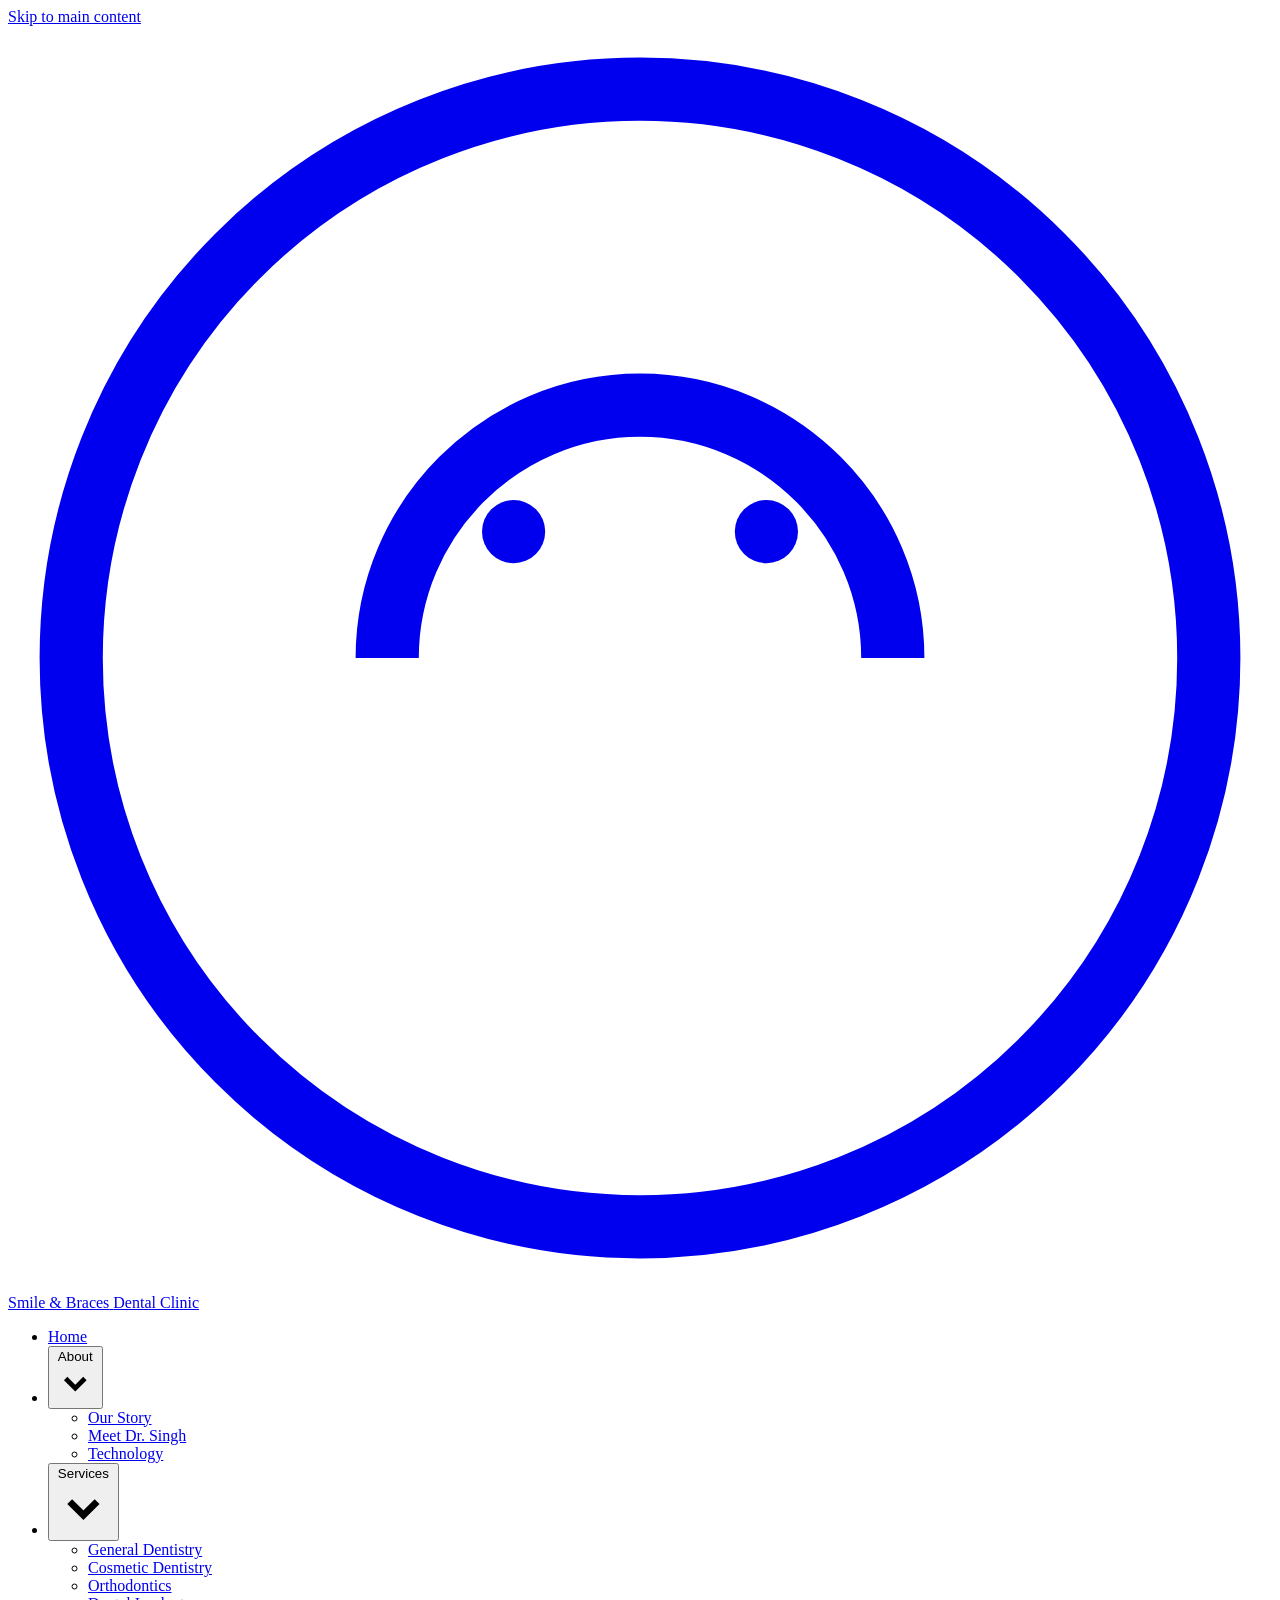
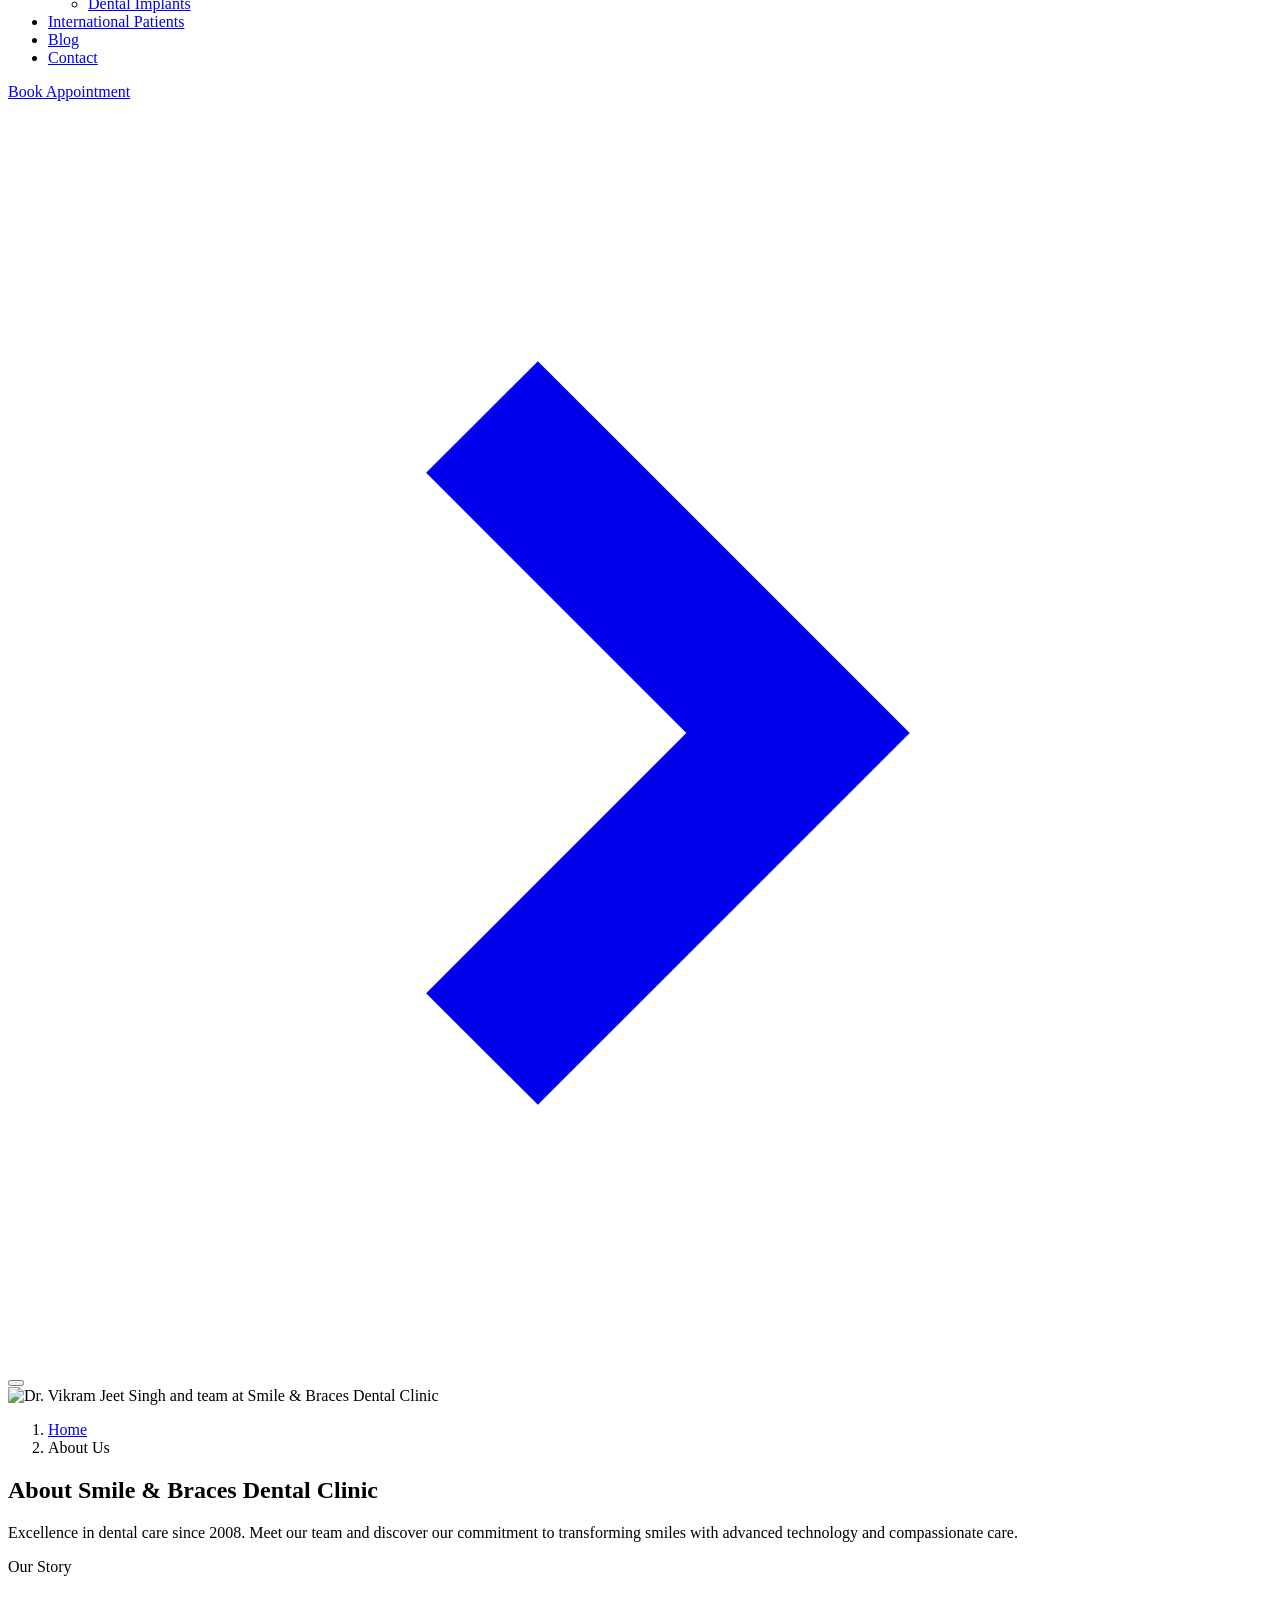
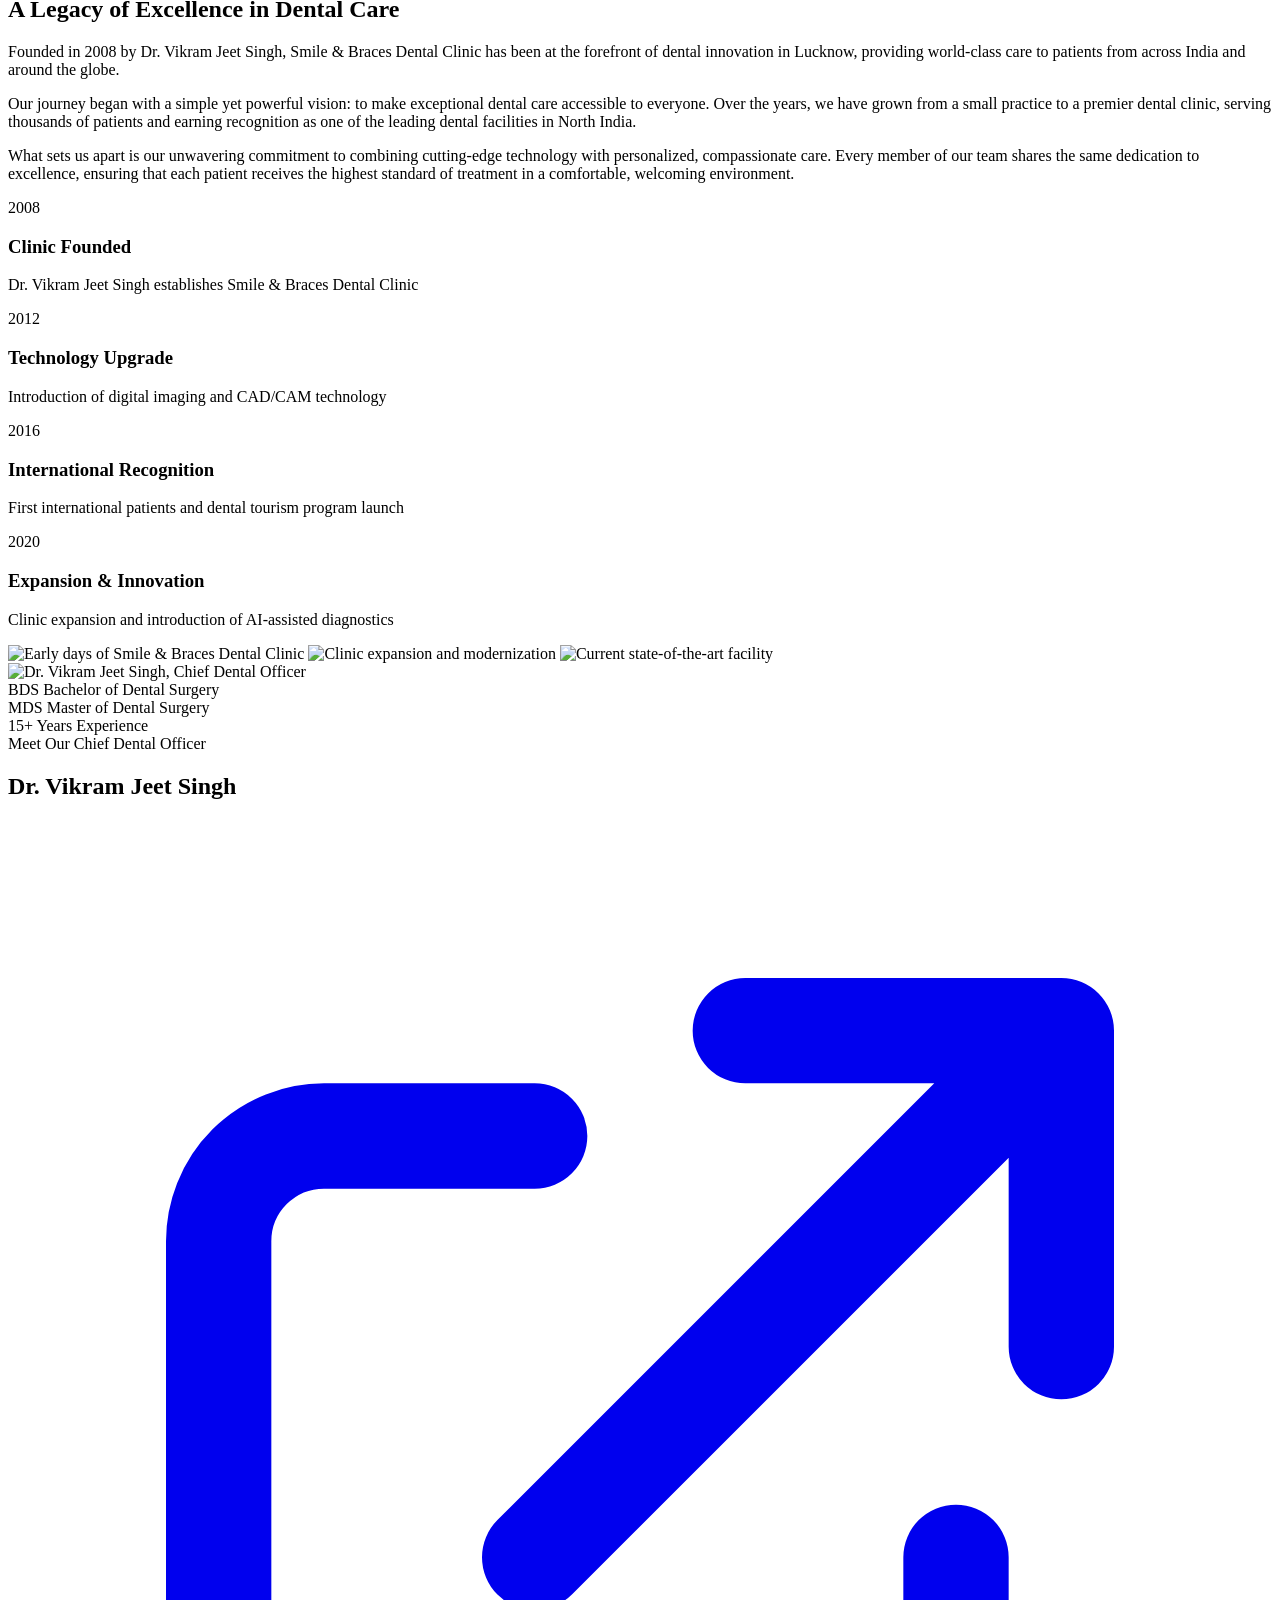
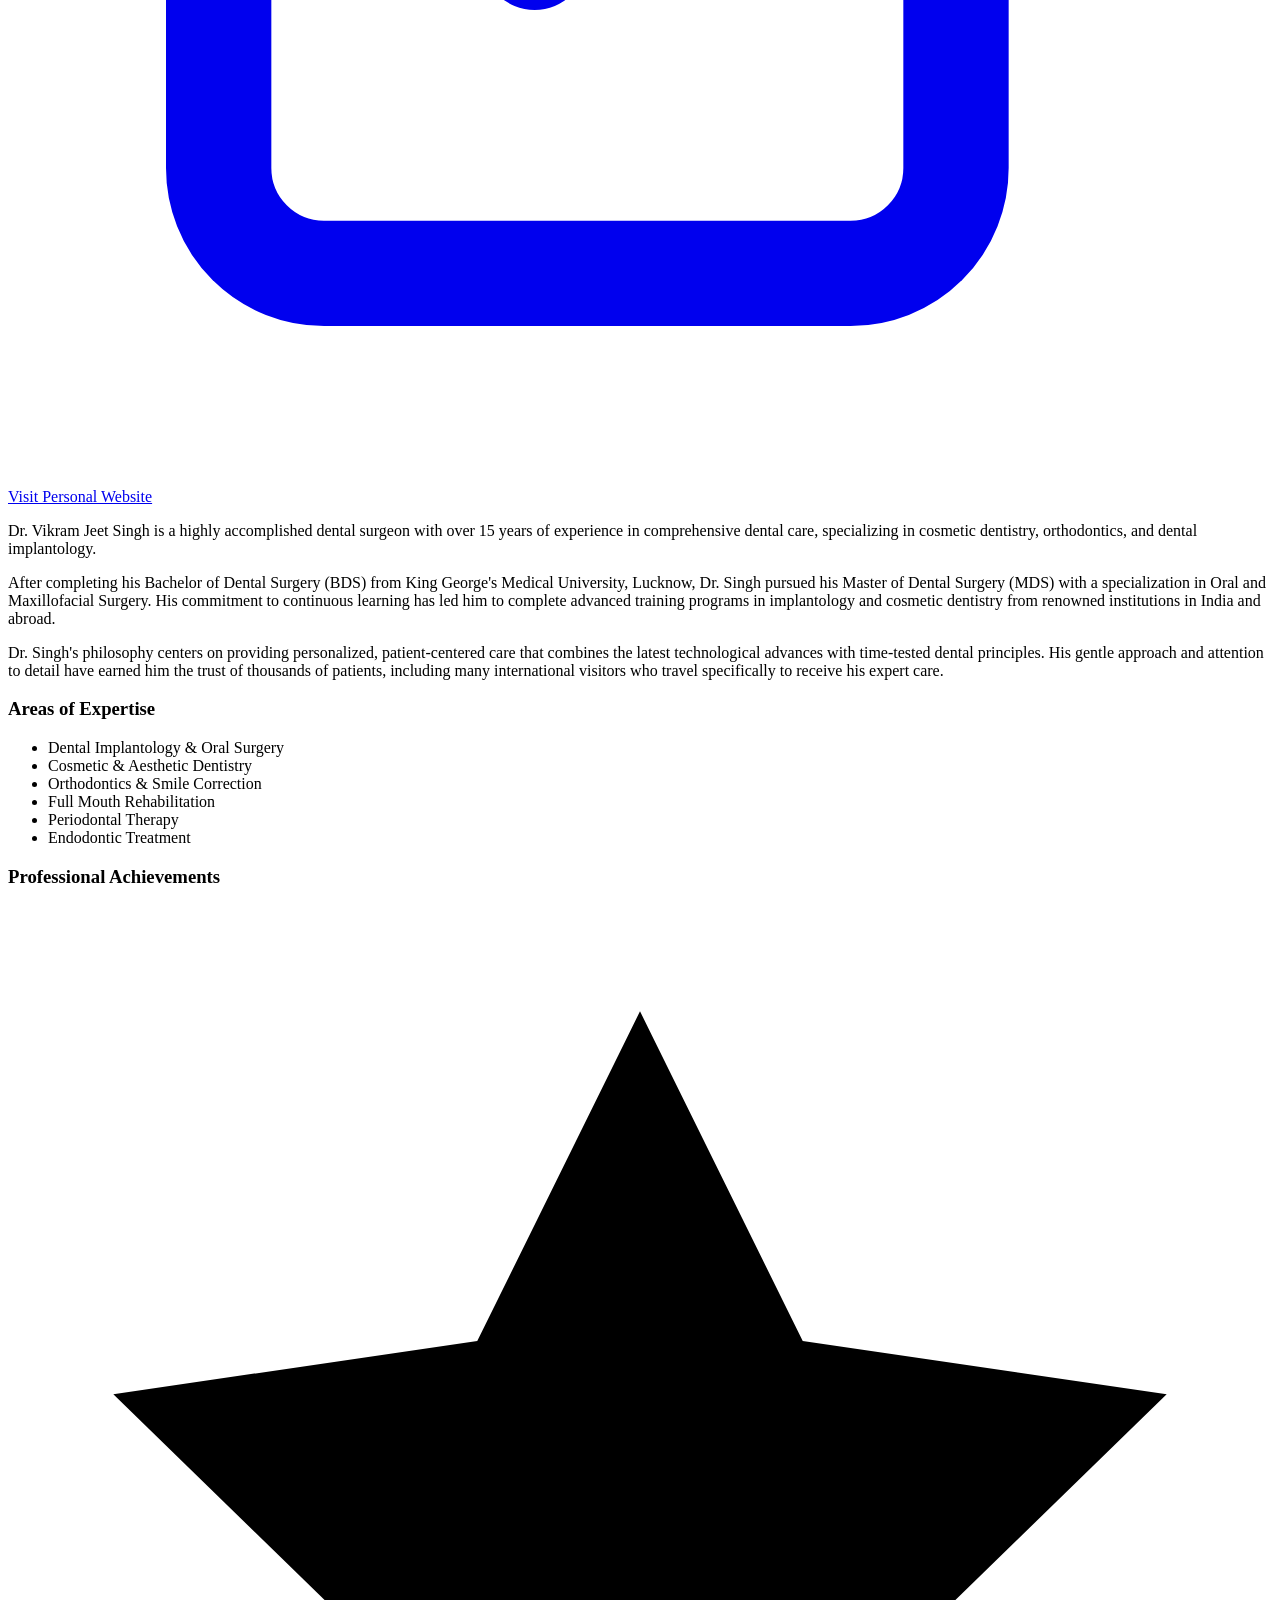
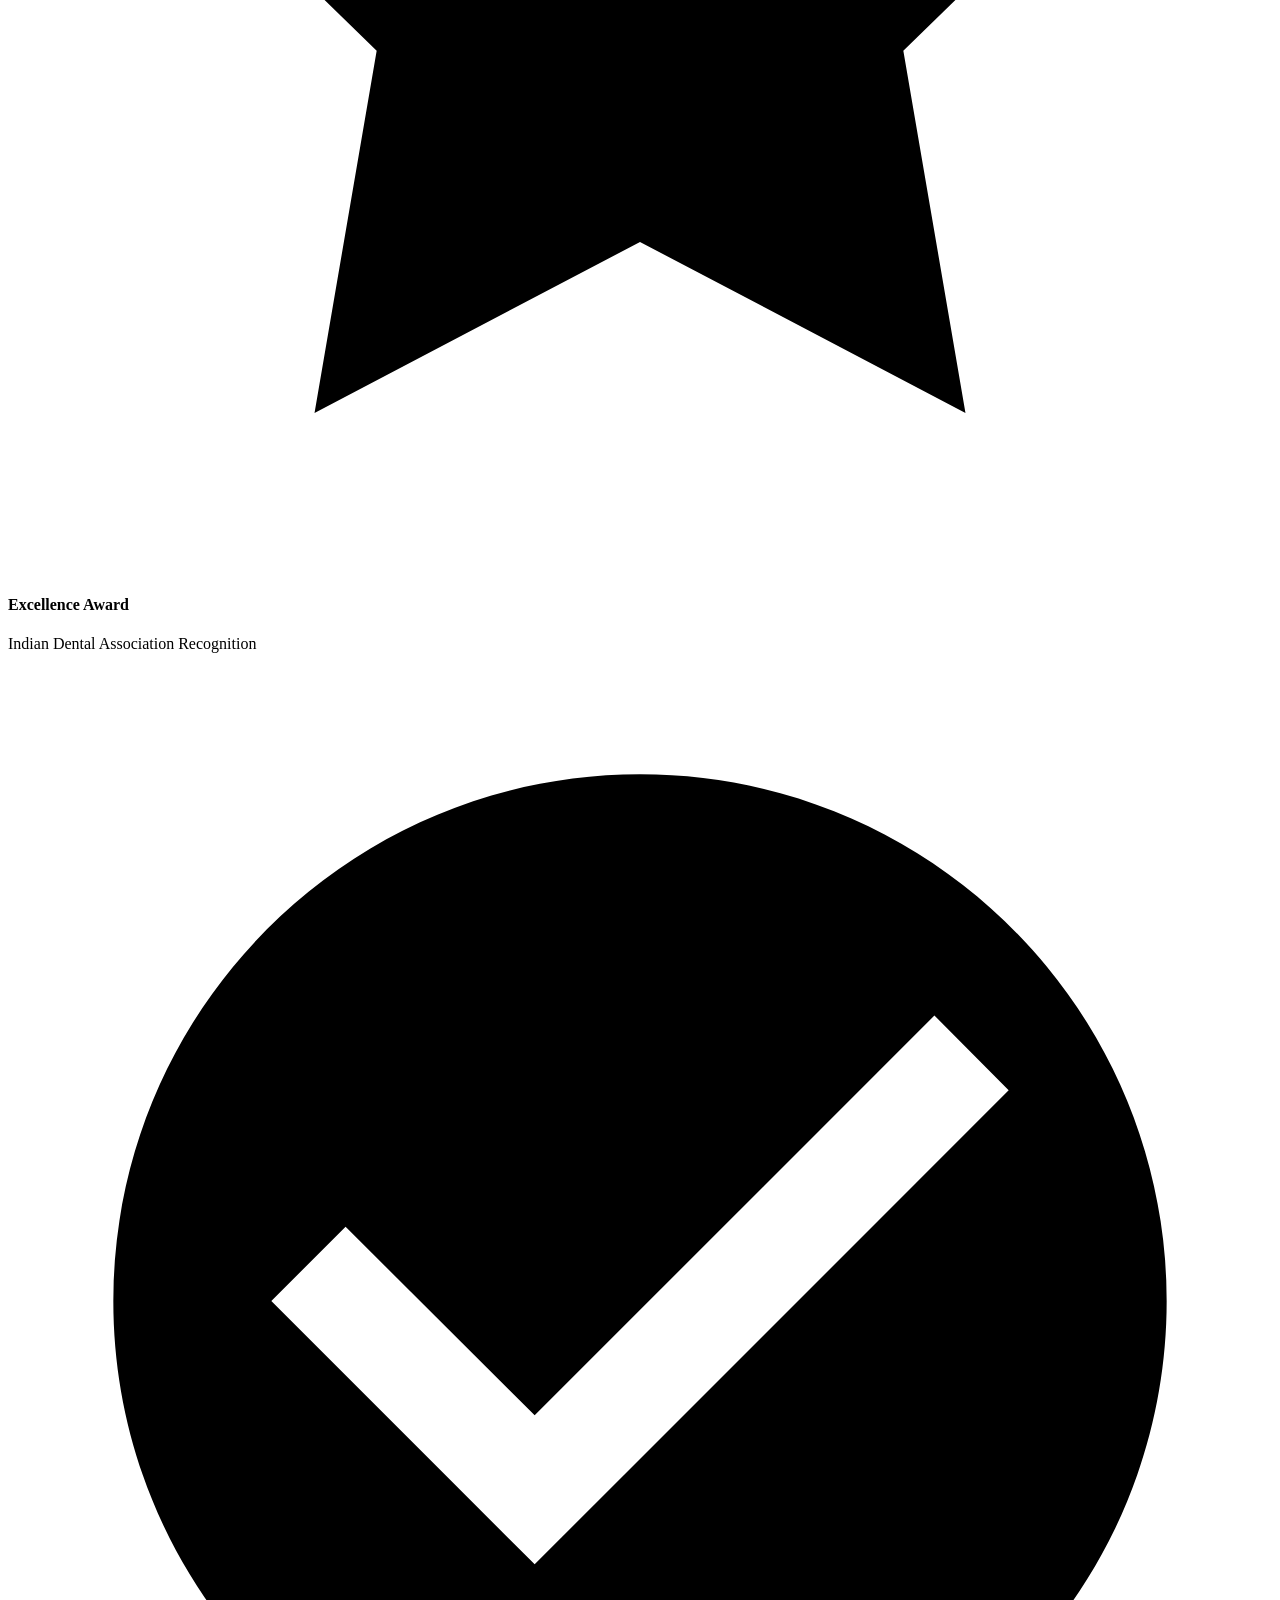
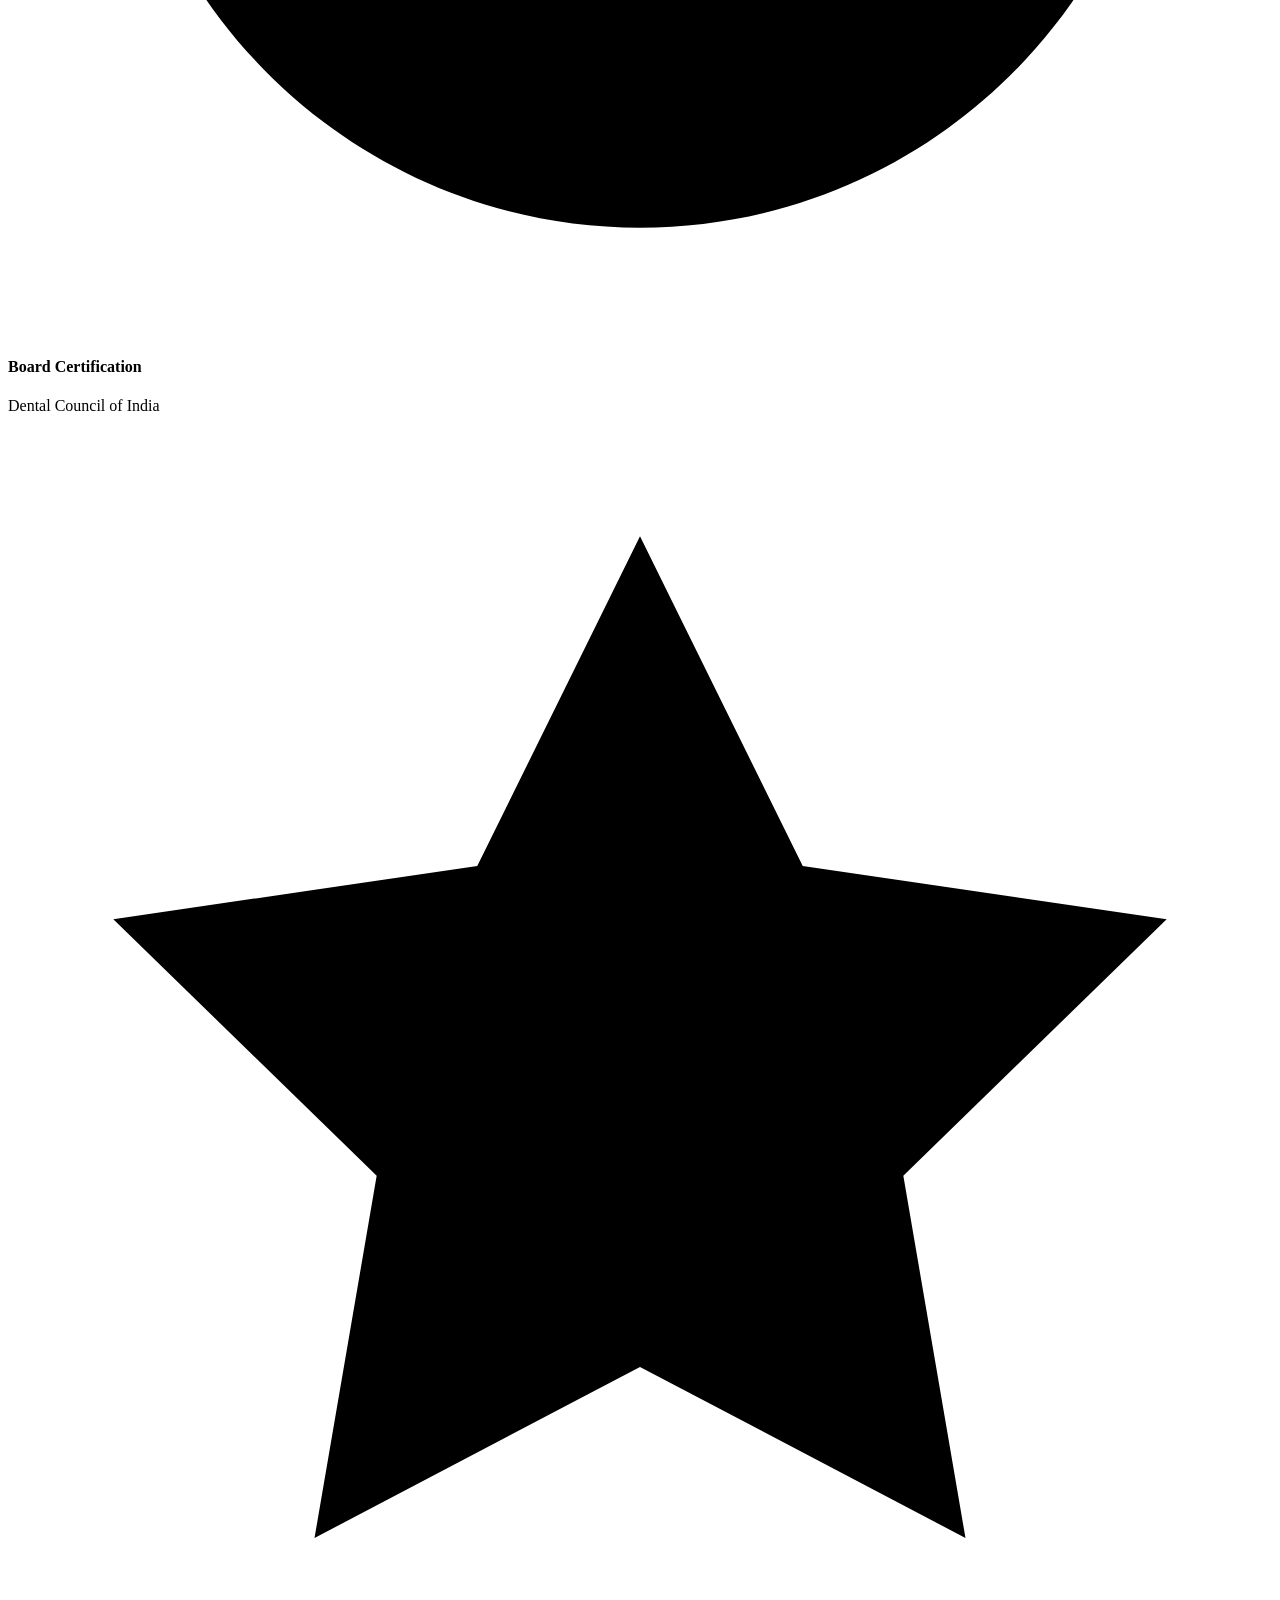
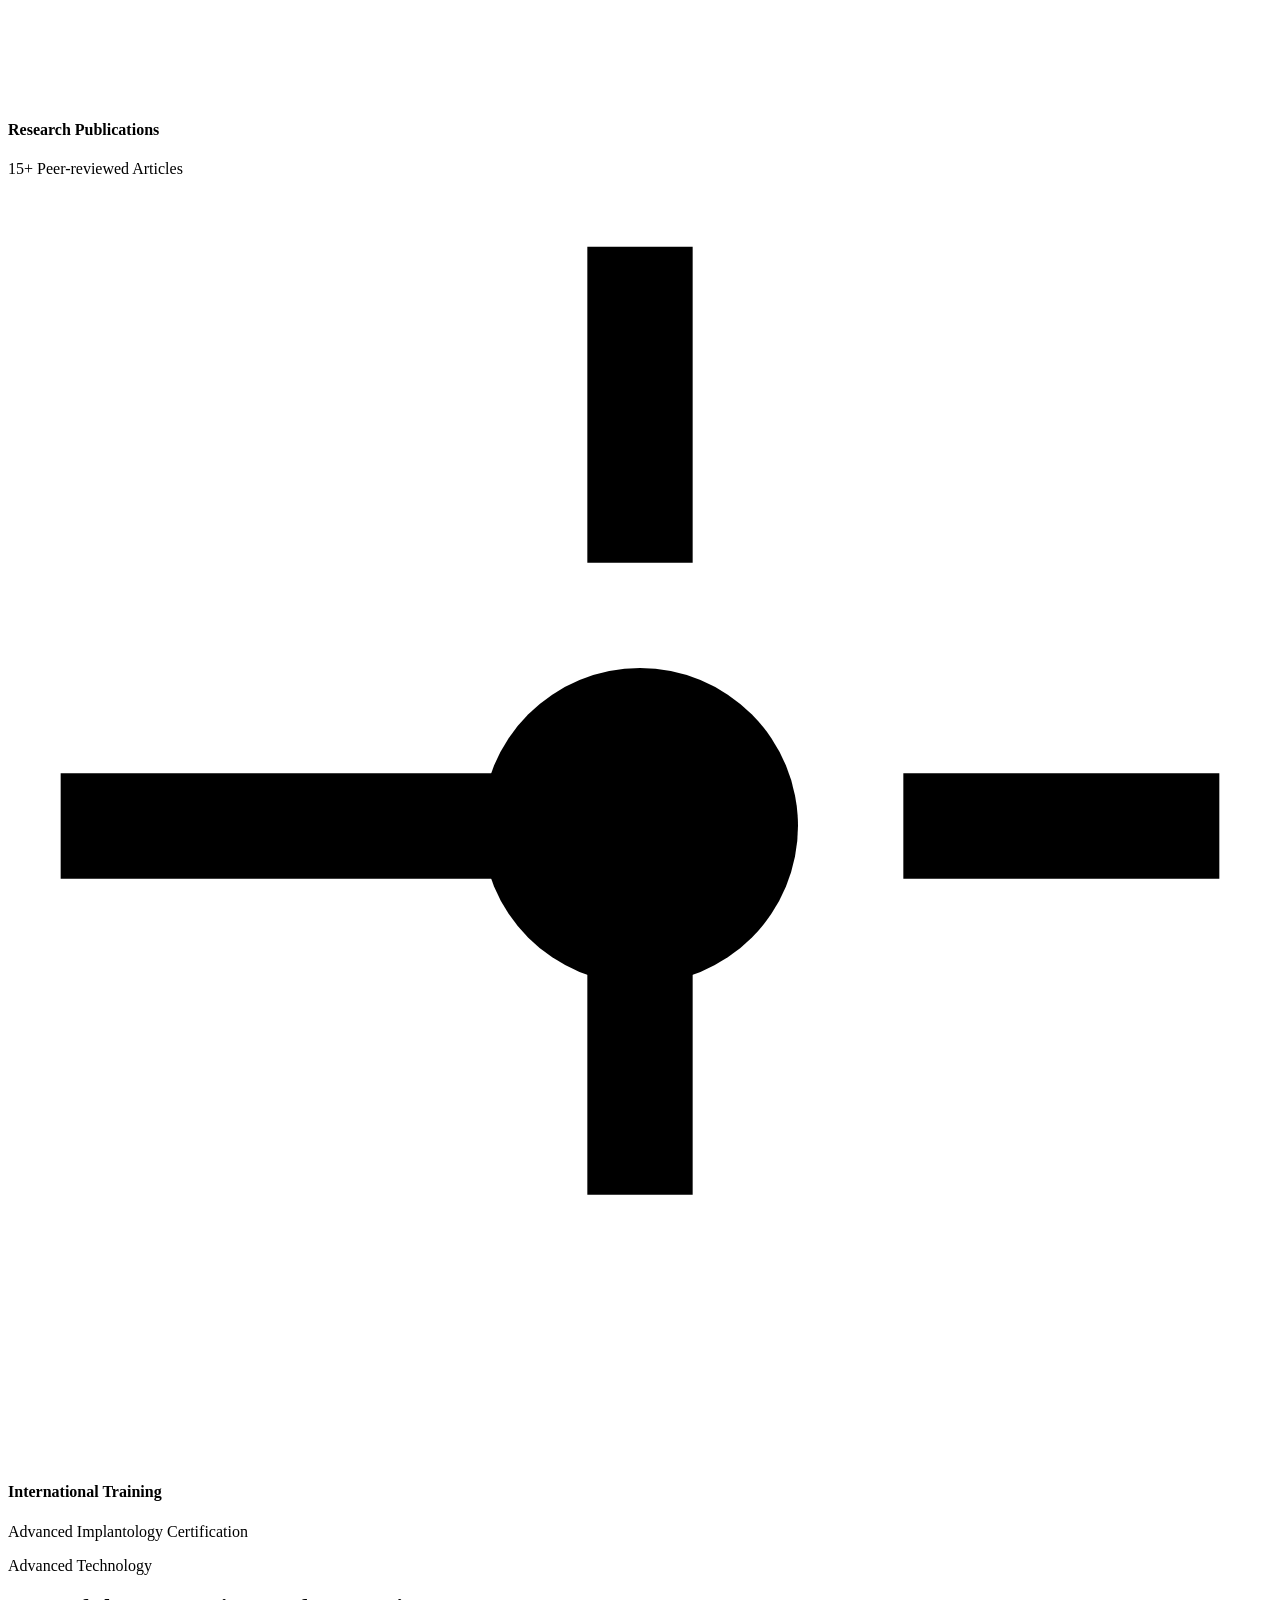
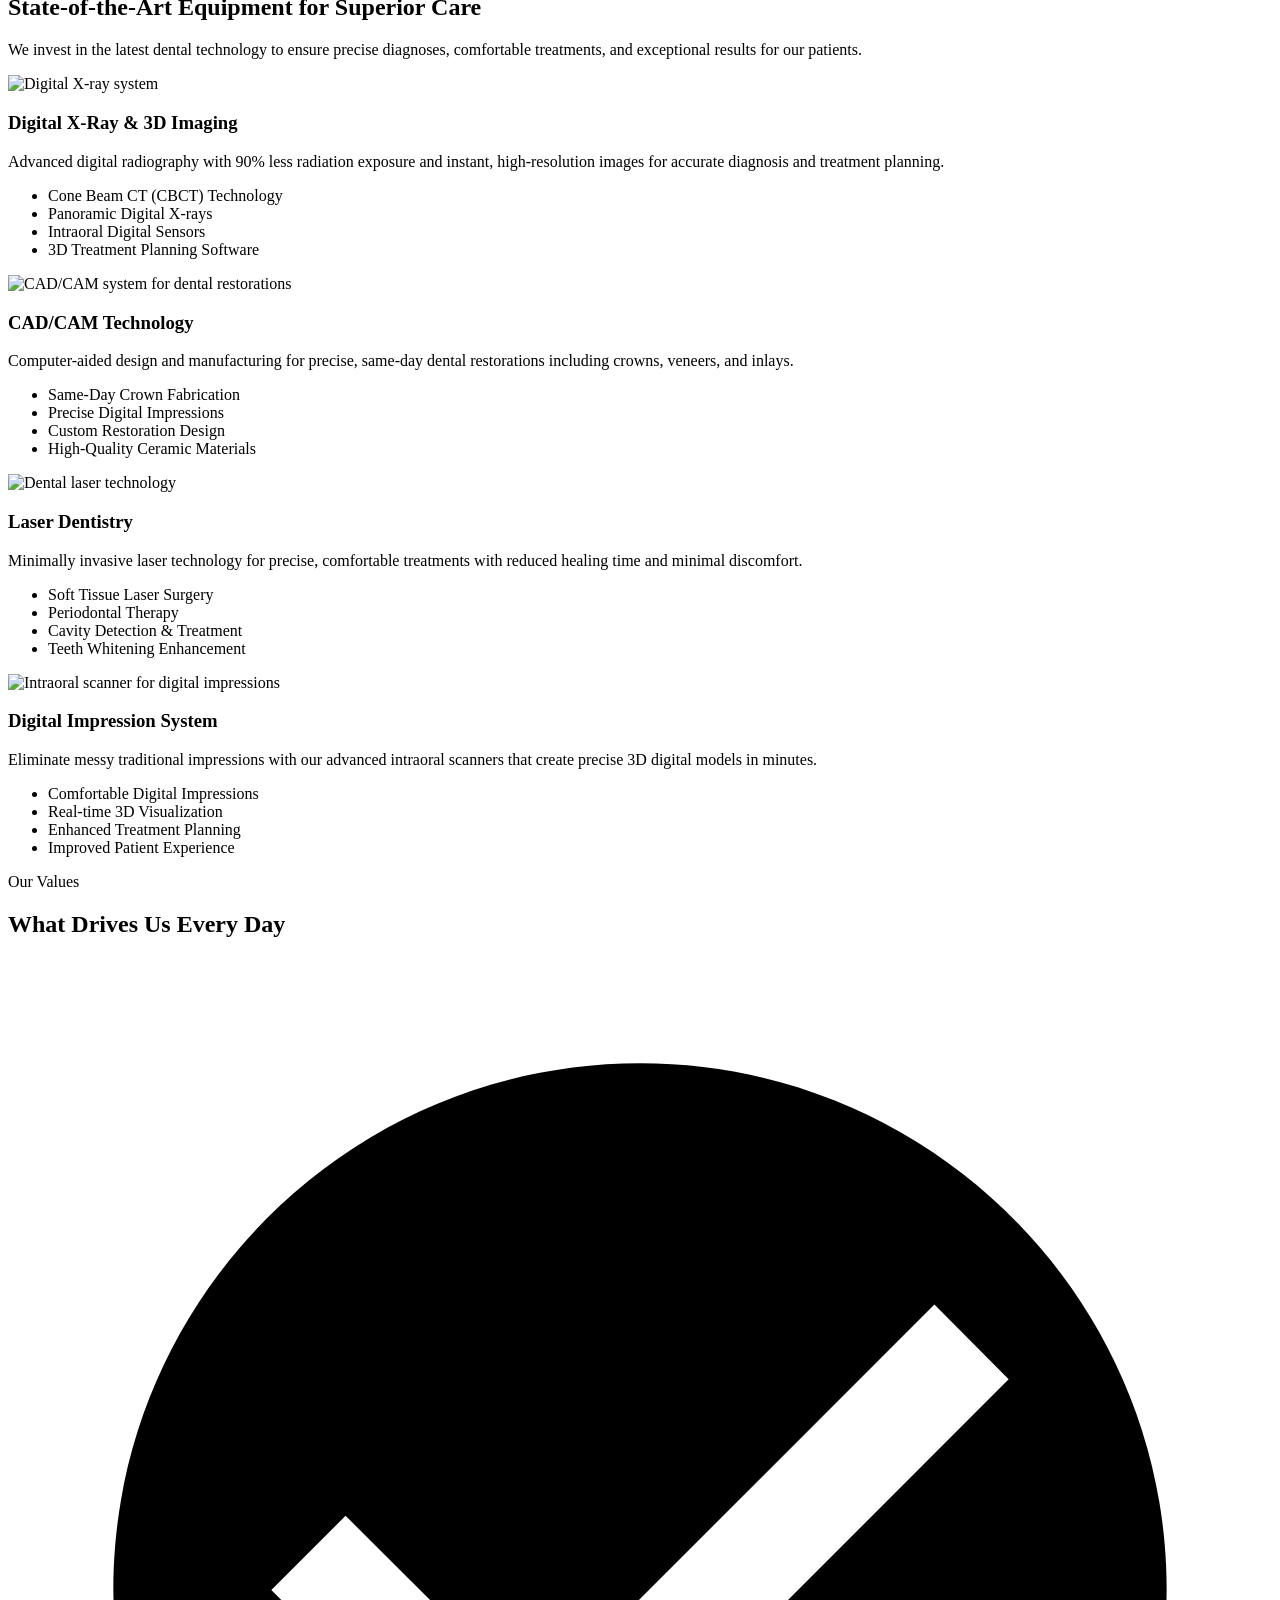
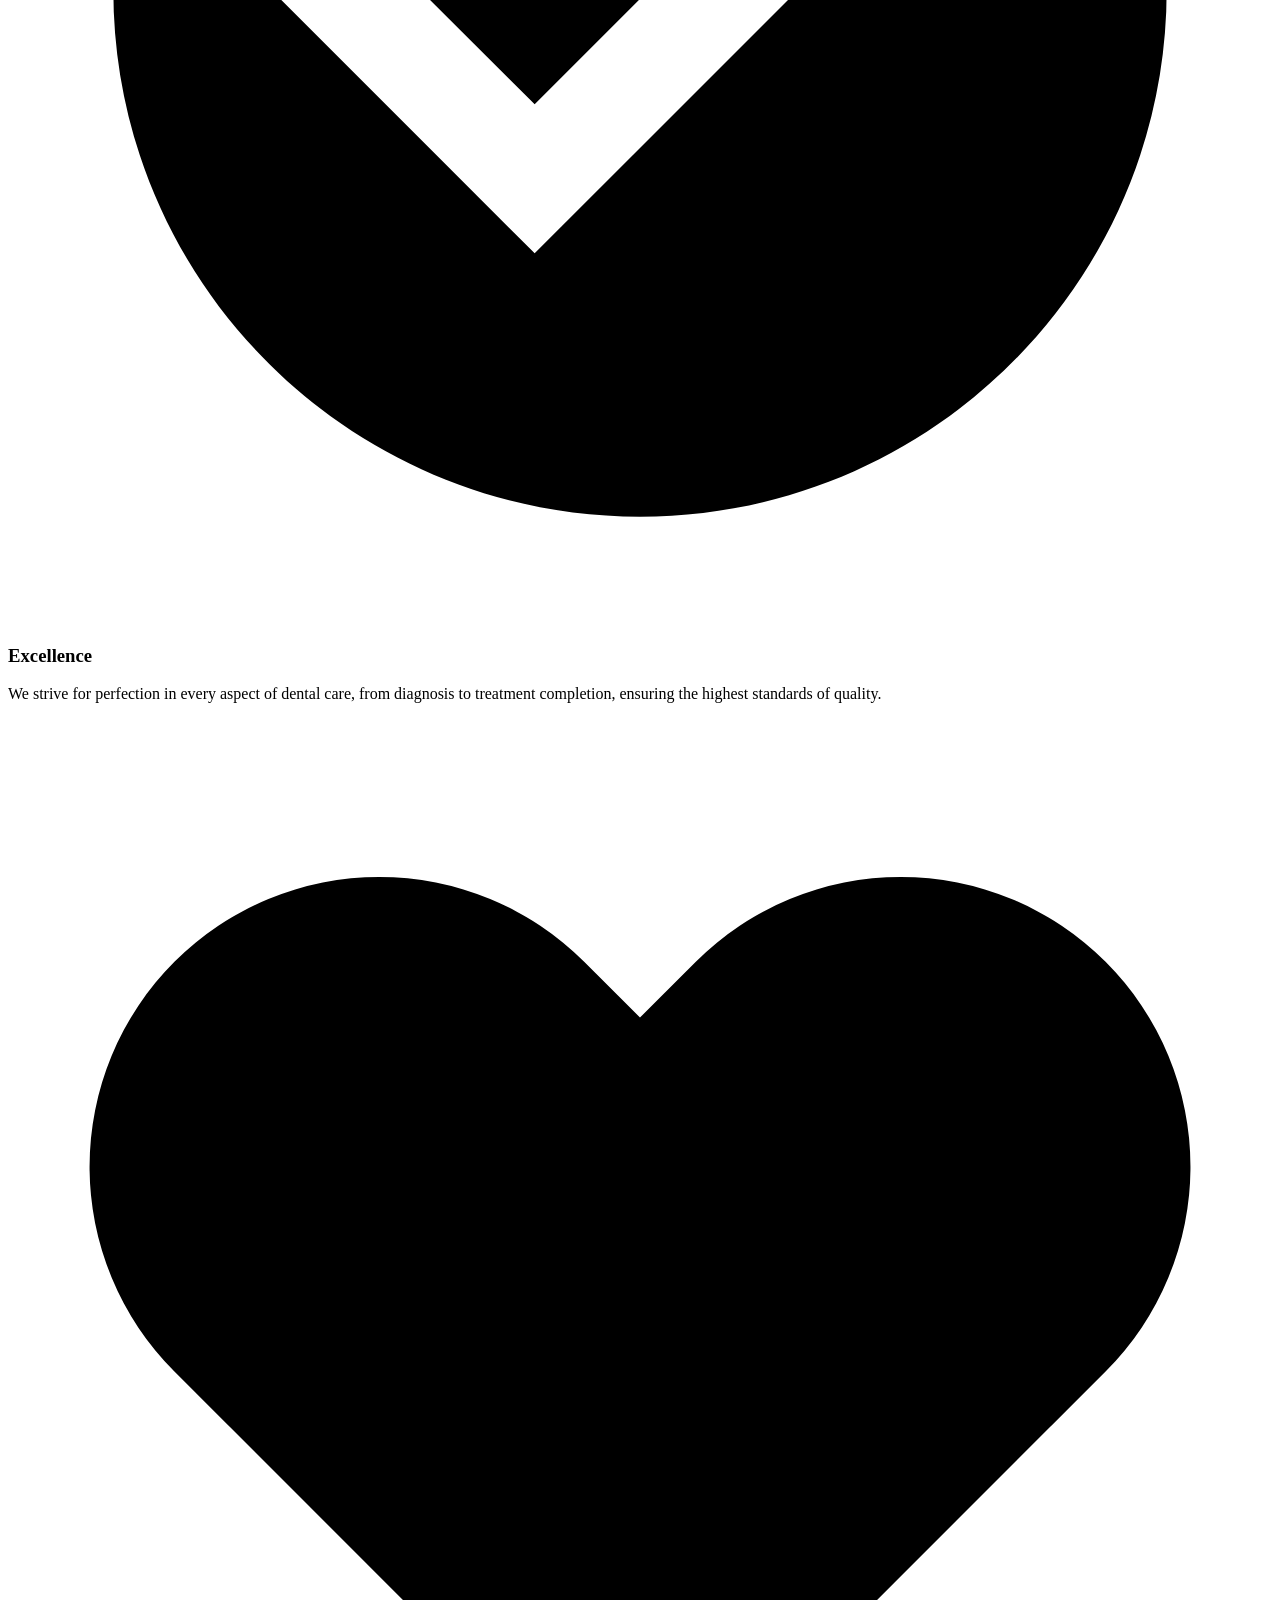
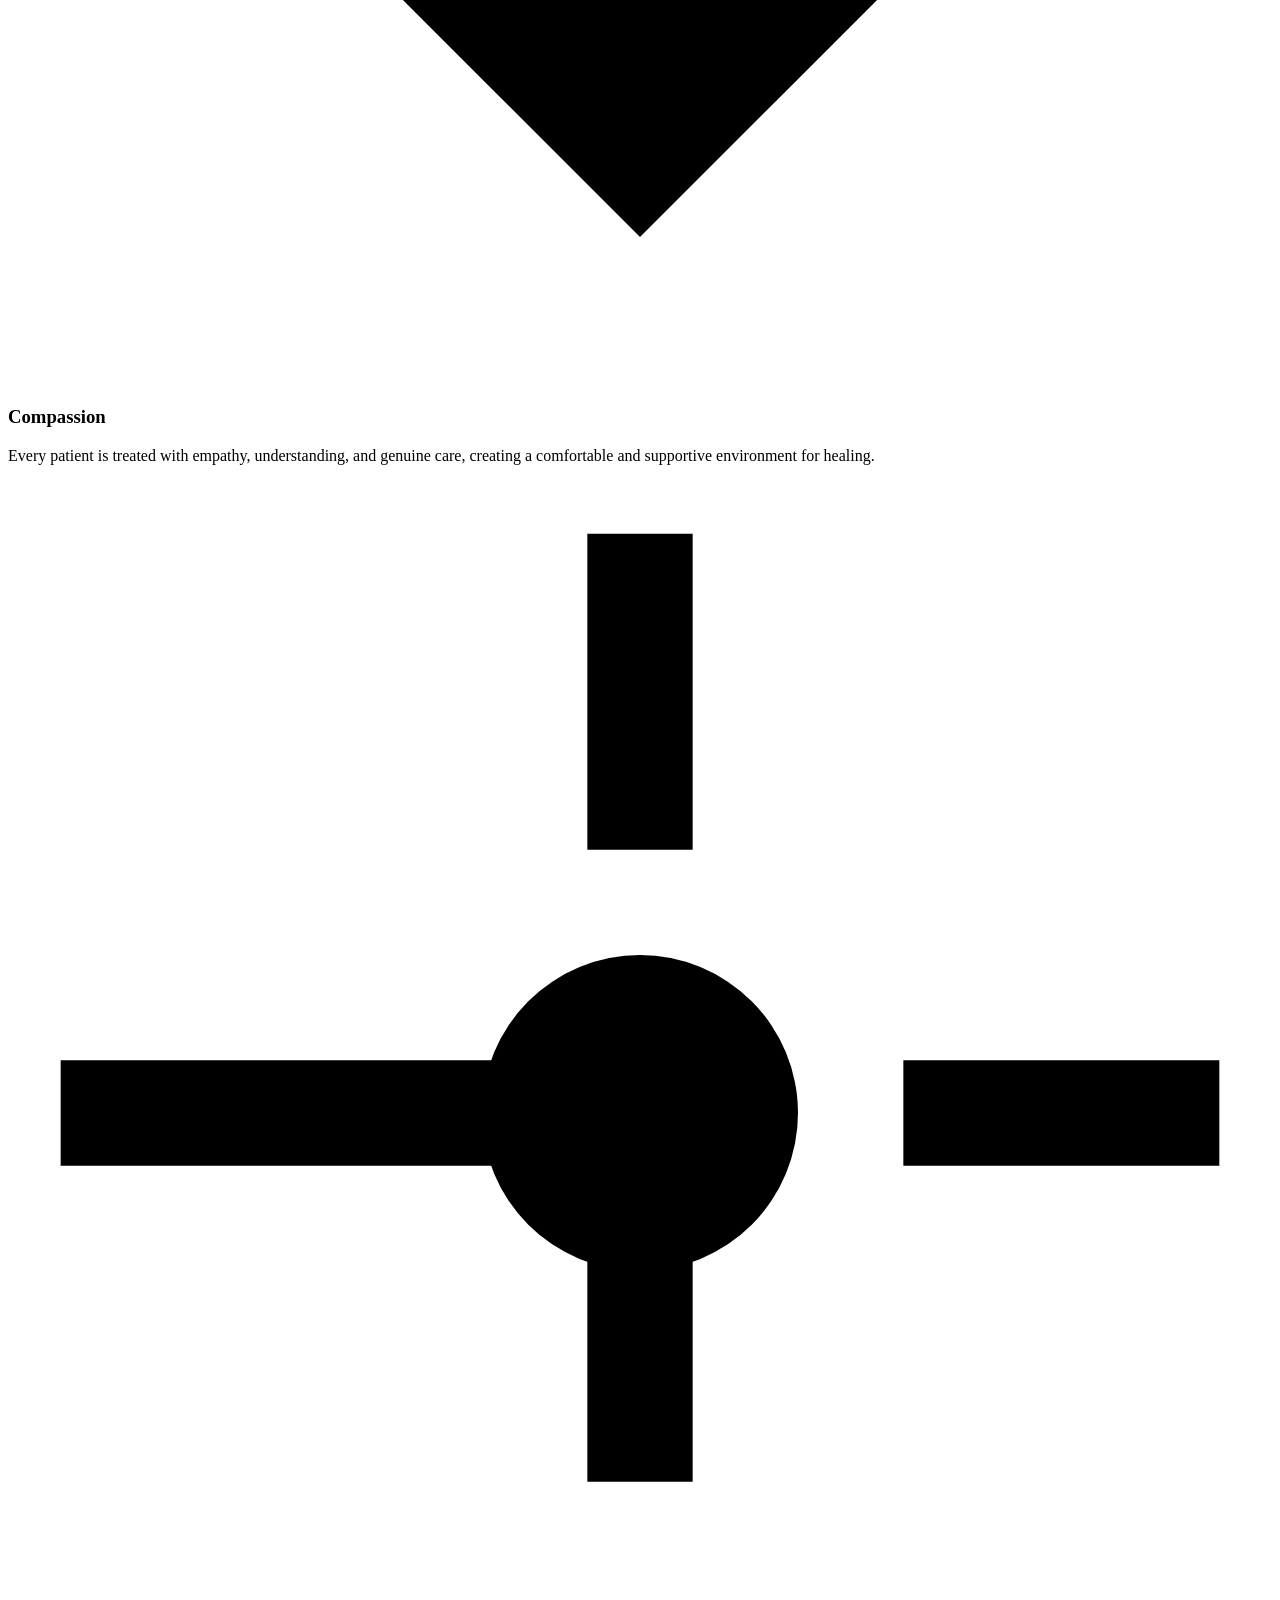
==== commit fbb70e56: "Add files via upload" ====
--- a/about.html
+++ b/about.html
@@ -1,15 +1,18 @@
 <!DOCTYPE html>
 <html lang="en">
 <head>
+    <base href=\"/\">
     <meta charset="UTF-8">
     <meta name="viewport" content="width=device-width, initial-scale=1.0">
     <meta name="description" content="Learn about Dr. Vikram Jeet Singh and Smile & Braces Dental Clinic. Our story, mission, and commitment to excellence in dental care.">
     <meta name="keywords" content="Dr. Vikram Jeet Singh, dental clinic Lucknow, about dentist, dental team, clinic history">
     <title>About Us - Dr. Vikram Jeet Singh | Smile & Braces Dental Clinic</title>
     
-    <link rel="preload" href="css/main.css" as="style">
-    <link rel="stylesheet" href="css/main.css">
-    <link rel="stylesheet" href="css/animations.css">
+    <!-- Stylesheets -->
+    <link rel="stylesheet" href="main.css">
+    <link rel="stylesheet" href="animations.css">
+    
+    <!-- Favicon -->
     <link rel="icon" type="image/svg+xml" href="favicon.svg">
 </head>
 <body>
@@ -17,6 +20,7 @@
     
     <!-- Header (same as index.html) -->
     <header class="header" role="banner">
+    <base href=\"/\">
         <nav class="nav" role="navigation" aria-label="Main navigation">
             <div class="nav__container">
                 <div class="nav__brand">
@@ -98,7 +102,7 @@
         <!-- Page Hero -->
         <section class="page-hero" aria-labelledby="page-hero-title">
             <div class="page-hero__background">
-                <img src="images/about-hero.jpg" alt="Dr. Vikram Jeet Singh and team at Smile & Braces Dental Clinic" class="page-hero__image">
+                <img src="/images/hero-background.webp" alt="Dr. Vikram Jeet Singh and team at Smile & Braces Dental Clinic" class="page-hero__image">
                 <div class="page-hero__overlay"></div>
             </div>
             <div class="container">
@@ -190,9 +194,9 @@
                     
                     <div class="story__media">
                         <div class="story__image-grid">
-                            <img src="images/clinic-history-1.jpg" alt="Early days of Smile & Braces Dental Clinic" class="story__image" loading="lazy">
-                            <img src="images/clinic-history-2.jpg" alt="Clinic expansion and modernization" class="story__image" loading="lazy">
-                            <img src="images/clinic-current.jpg" alt="Current state-of-the-art facility" class="story__image" loading="lazy">
+                            <img src="/images/clinic-history-1.jpg" alt="Early days of Smile & Braces Dental Clinic" class="story__image" loading="lazy">
+                            <img src="/images/clinic-history-2.jpg" alt="Clinic expansion and modernization" class="story__image" loading="lazy">
+                            <img src="/images/clinic-current.jpg" alt="Current state-of-the-art facility" class="story__image" loading="lazy">
                         </div>
                     </div>
                 </div>
@@ -205,7 +209,7 @@
                 <div class="doctor__grid">
                     <div class="doctor__media">
                         <div class="doctor__image-container">
-                            <img src="images/dr-vikram-professional.jpg" alt="Dr. Vikram Jeet Singh, Chief Dental Officer" class="doctor__image" loading="lazy">
+                            <img src="/images/dr-vikram-professional.jpg" alt="Dr. Vikram Jeet Singh, Chief Dental Officer" class="doctor__image" loading="lazy">
                             <div class="doctor__credentials">
                                 <div class="credential">
                                     <span class="credential__label">BDS</span>
@@ -229,6 +233,14 @@
                             <h2 id="doctor-title" class="section-header__title">
                                 Dr. Vikram Jeet Singh
                             </h2>
+                            <p class="doctor__website-link">
+                                <a href="https://www.drvikramjeet.com/" target="_blank" rel="noopener noreferrer" class="btn btn--outline btn--small">
+                                    <svg class="btn__icon" fill="none" stroke="currentColor" viewBox="0 0 24 24">
+                                        <path stroke-linecap="round" stroke-linejoin="round" stroke-width="2" d="M10 6H6a2 2 0 00-2 2v10a2 2 0 002 2h10a2 2 0 002-2v-4M14 4h6m0 0v6m0-6L10 14"></path>
+                                    </svg>
+                                    Visit Personal Website
+                                </a>
+                            </p>
                         </div>
                         
                         <div class="doctor__bio">
@@ -337,7 +349,7 @@
                 <div class="technology__grid">
                     <div class="tech-card">
                         <div class="tech-card__media">
-                            <img src="images/tech-digital-xray.jpg" alt="Digital X-ray system" class="tech-card__image" loading="lazy">
+                            <img src="/images/tech-digital-xray.jpg" alt="Digital X-ray system" class="tech-card__image" loading="lazy">
                         </div>
                         <div class="tech-card__content">
                             <h3 class="tech-card__title">Digital X-Ray & 3D Imaging</h3>
@@ -356,7 +368,7 @@
                     
                     <div class="tech-card">
                         <div class="tech-card__media">
-                            <img src="images/tech-cad-cam.jpg" alt="CAD/CAM system for dental restorations" class="tech-card__image" loading="lazy">
+                            <img src="/images/tech-cad-cam.jpg" alt="CAD/CAM system for dental restorations" class="tech-card__image" loading="lazy">
                         </div>
                         <div class="tech-card__content">
                             <h3 class="tech-card__title">CAD/CAM Technology</h3>
@@ -375,7 +387,7 @@
                     
                     <div class="tech-card">
                         <div class="tech-card__media">
-                            <img src="images/tech-laser.jpg" alt="Dental laser technology" class="tech-card__image" loading="lazy">
+                            <img src="/images/tech-laser.jpg" alt="Dental laser technology" class="tech-card__image" loading="lazy">
                         </div>
                         <div class="tech-card__content">
                             <h3 class="tech-card__title">Laser Dentistry</h3>
@@ -394,7 +406,7 @@
                     
                     <div class="tech-card">
                         <div class="tech-card__media">
-                            <img src="images/tech-intraoral-scanner.jpg" alt="Intraoral scanner for digital impressions" class="tech-card__image" loading="lazy">
+                            <img src="/images/tech-intraoral-scanner.jpg" alt="Intraoral scanner for digital impressions" class="tech-card__image" loading="lazy">
                         </div>
                         <div class="tech-card__content">
                             <h3 class="tech-card__title">Digital Impression System</h3>
@@ -649,8 +661,8 @@
         </div>
     </footer>
     
-    <script src="js/main.js" defer></script>
-    <script src="js/animations.js" defer></script>
+    <script src="main.js" defer></script>
+    <script src="/js/animations.js" defer></script>
 </body>
 </html>
 
